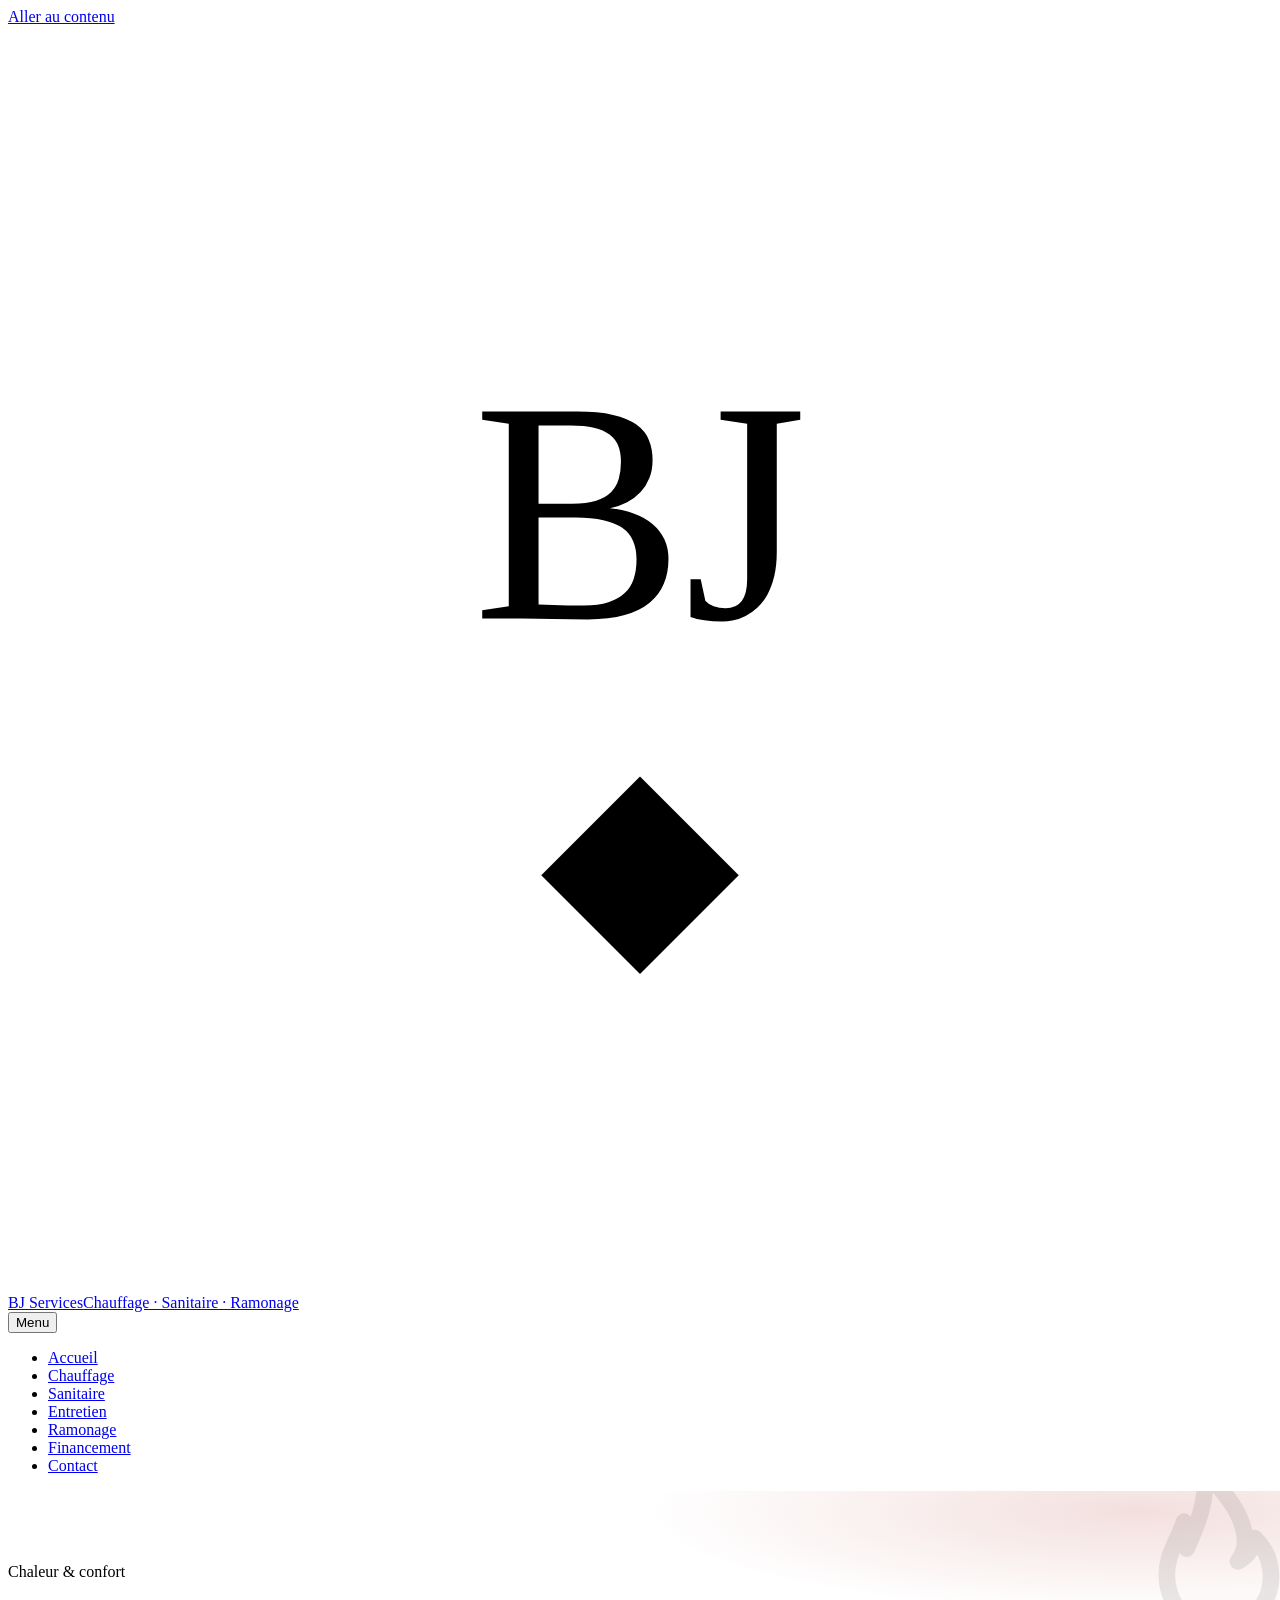
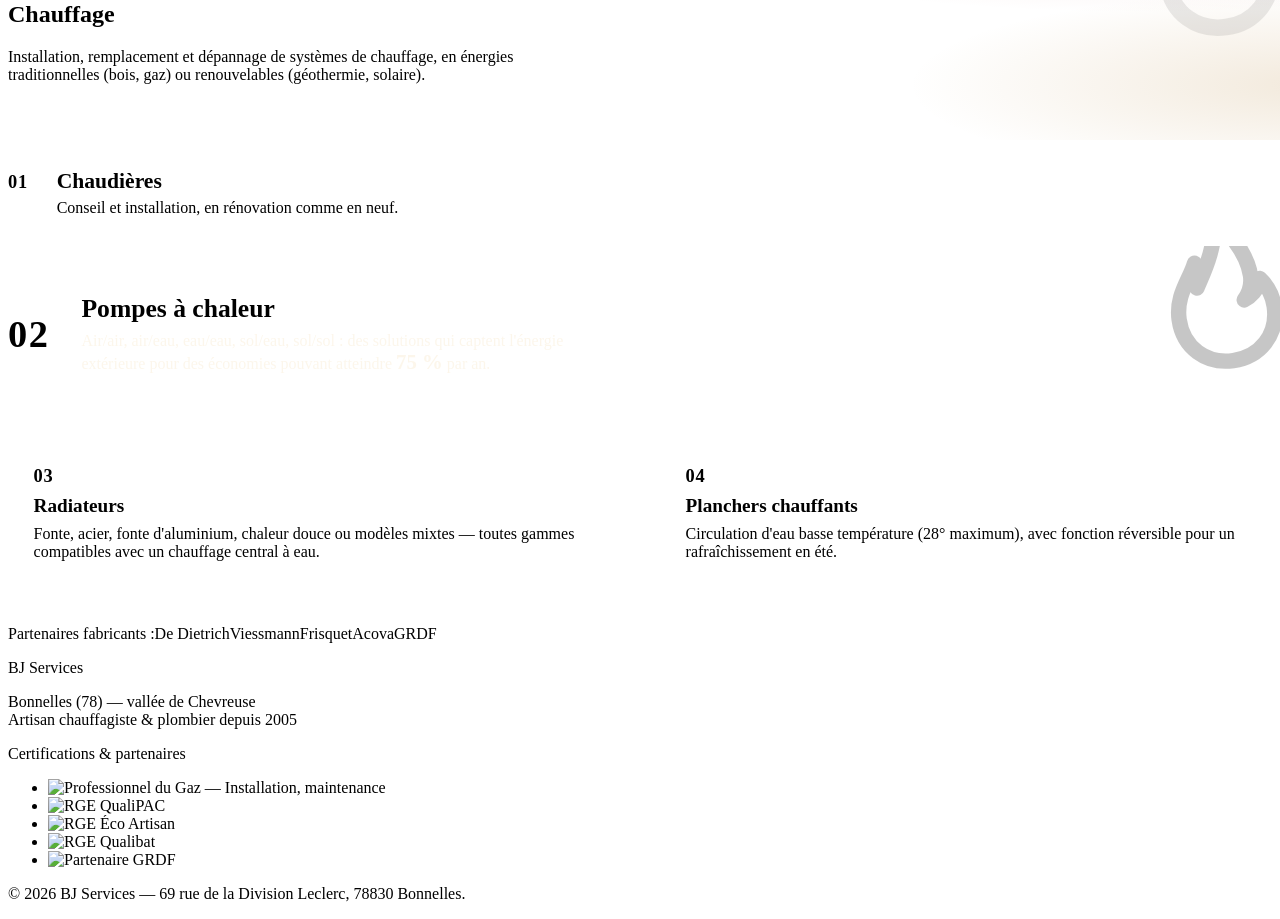
==== chauffage/index.html @ ef56d303 "Preview: build depuis victor-bjservices-site@314b4512e97c7ab0064c54164a7d94446c5d7947" ====
<!DOCTYPE html><html lang="fr"><head><meta charset="utf-8"><link rel="icon" type="image/svg+xml" href="/victor-bjservices-site-preview/favicon.svg"><meta name="viewport" content="width=device-width, initial-scale=1"><meta name="description" content="BJ Services — chauffagiste et plombier certifié RGE à Bonnelles (78), vallée de Chevreuse depuis 2005."><meta name="generator" content="Astro v7.1.3"><title>Chauffage — BJ Services</title><link rel="stylesheet" href="/victor-bjservices-site-preview/_astro/Layout.CtbLBwHe.css"><style>.hero-chauffage[data-astro-cid-yslho6dk]{background-image:radial-gradient(55% 60% at 88% 8%,#b23a2e29,#0000 68%),radial-gradient(45% 55% at 102% 78%,#b8863a2e,#0000 70%);background-size:auto,auto;max-width:none;margin:0 -1.5rem;padding:3.5rem 1.5rem 2.5rem;position:relative;overflow:hidden}.hero-chauffage[data-astro-cid-yslho6dk]>[data-astro-cid-yslho6dk]{z-index:1;max-width:68ch;position:relative}.hero-watermark{width:13rem;height:13rem;color:var(--brick);opacity:.08;z-index:0;position:absolute;top:-2.5rem;right:-1.5rem;transform:rotate(-8deg)}.band-num[data-astro-cid-yslho6dk]{font-family:var(--font-mono);color:var(--brass);letter-spacing:.04em;flex-shrink:0;font-size:1.15rem;font-weight:600;display:block}.band-num-light[data-astro-cid-yslho6dk]{color:var(--brass-light)}.chauffage-line[data-astro-cid-yslho6dk]{border-top:1px solid var(--line);border-bottom:1px solid var(--line);align-items:baseline;gap:1.8rem;padding:1.8rem 0;display:flex}.chauffage-line-body[data-astro-cid-yslho6dk] h2[data-astro-cid-yslho6dk]{margin:0 0 .35rem;font-size:1.35rem}.chauffage-line-body[data-astro-cid-yslho6dk] p[data-astro-cid-yslho6dk]{color:var(--ink-soft);margin:0}.chauffage-feature[data-astro-cid-yslho6dk]{background:var(--charcoal);background-image:linear-gradient(155deg, var(--charcoal-2), var(--charcoal));color:var(--cream);align-items:center;gap:2rem;margin:0 -1.5rem;padding:3rem 1.5rem;display:flex;position:relative;overflow:hidden}.chauffage-feature[data-astro-cid-yslho6dk] .band-num-light[data-astro-cid-yslho6dk]{font-size:2.4rem}.feature-flame{width:12rem;height:12rem;color:var(--brick);opacity:.22;position:absolute;top:-3rem;right:-1.5rem;transform:rotate(-8deg)}.chauffage-feature-body[data-astro-cid-yslho6dk]{z-index:1;max-width:62ch;position:relative}.chauffage-feature-body[data-astro-cid-yslho6dk] h2[data-astro-cid-yslho6dk]{color:var(--cream);margin:0 0 .5rem;font-size:1.6rem}.chauffage-feature-body[data-astro-cid-yslho6dk] p[data-astro-cid-yslho6dk]{color:#fbf5e8d9;margin:0}.stat-big[data-astro-cid-yslho6dk]{font-family:var(--font-display);color:var(--brass-light);font-size:1.3em;font-weight:700}.chauffage-split[data-astro-cid-yslho6dk]{grid-template-columns:1fr 1fr;gap:2.5rem;padding:2.75rem 0 3rem;display:grid}.chauffage-split-col[data-astro-cid-yslho6dk]{border-left:2px solid var(--brass);padding-left:1.6rem}.chauffage-split-col[data-astro-cid-yslho6dk] h2[data-astro-cid-yslho6dk]{margin:.5rem 0;font-size:1.2rem}.chauffage-split-col[data-astro-cid-yslho6dk] p[data-astro-cid-yslho6dk]{color:var(--ink-soft);margin:0}@media (width<=700px){.chauffage-line[data-astro-cid-yslho6dk]{flex-direction:column;gap:.5rem}.chauffage-feature[data-astro-cid-yslho6dk]{flex-direction:column;align-items:flex-start;gap:1rem}.chauffage-split[data-astro-cid-yslho6dk]{grid-template-columns:1fr;gap:1.75rem}}
</style></head><body><a class="skip-link" href="#contenu">Aller au contenu</a><header><div class="header-inner"><a class="brand" href="/victor-bjservices-site-preview/"><span class="brand-medal"><svg class="brand-mark" viewBox="0 0 64 64" aria-hidden="true" focusable="false"><text x="32" y="30" text-anchor="middle" class="brand-mark-letters">BJ</text><path class="brand-mark-diamond" d="M32 38l5 5-5 5-5-5z"></path></svg></span><span class="brand-text"><span class="brand-name">BJ Services</span><span class="brand-tag">Chauffage · Sanitaire · Ramonage</span></span></a><nav aria-label="Navigation principale"><button class="nav-toggle" aria-expanded="false" aria-controls="menu-principal"><span></span><span></span><span></span><span class="sr-only">Menu</span></button><ul id="menu-principal"><li><a href="/victor-bjservices-site-preview/">Accueil</a></li><li><a href="/victor-bjservices-site-preview/chauffage" aria-current="page">Chauffage</a></li><li><a href="/victor-bjservices-site-preview/sanitaire">Sanitaire</a></li><li><a href="/victor-bjservices-site-preview/entretien">Entretien</a></li><li><a href="/victor-bjservices-site-preview/ramonage">Ramonage</a></li><li><a href="/victor-bjservices-site-preview/financement">Financement</a></li><li><a href="/victor-bjservices-site-preview/contact">Contact</a></li></ul></nav></div></header><main id="contenu"><section class="page-hero hero-chauffage" data-astro-cid-yslho6dk><svg class="icon hero-watermark" viewBox="0 0 20 20" fill="none" stroke="currentColor" stroke-width="1.6" stroke-linecap="round" stroke-linejoin="round" aria-hidden="true"><path d="M10 2s3 3.3 3 6.5c0 1-.4 1.8-1 2.4.6-.2 1.6-.8 1.9-2 .8 1 1.1 2.2 1.1 3.1 0 3-2.2 5-5 5s-5-2-5-5c0-2.6 1.7-4 2.4-5.6.3.9.2 1.9-.1 2.6C8 7.8 10 5 10 2z"></path></svg><p class="eyebrow" data-astro-cid-yslho6dk>Chaleur &amp; confort</p><h1 data-astro-cid-yslho6dk>Chauffage</h1><p class="lede" data-astro-cid-yslho6dk>Installation, remplacement et dépannage de systèmes de chauffage, en énergies traditionnelles (bois, gaz) ou renouvelables (géothermie, solaire).</p></section><section class="chauffage-line" data-reveal data-astro-cid-yslho6dk><span class="band-num" data-astro-cid-yslho6dk>01</span><div class="chauffage-line-body" data-astro-cid-yslho6dk><h2 data-astro-cid-yslho6dk>Chaudières</h2><p data-astro-cid-yslho6dk>Conseil et installation, en rénovation comme en neuf.</p></div></section><section class="chauffage-feature" data-reveal style="transition-delay:70ms" data-astro-cid-yslho6dk><svg class="icon feature-flame" viewBox="0 0 20 20" fill="none" stroke="currentColor" stroke-width="1.6" stroke-linecap="round" stroke-linejoin="round" aria-hidden="true"><path d="M10 2s3 3.3 3 6.5c0 1-.4 1.8-1 2.4.6-.2 1.6-.8 1.9-2 .8 1 1.1 2.2 1.1 3.1 0 3-2.2 5-5 5s-5-2-5-5c0-2.6 1.7-4 2.4-5.6.3.9.2 1.9-.1 2.6C8 7.8 10 5 10 2z"></path></svg><span class="band-num band-num-light" data-astro-cid-yslho6dk>02</span><div class="chauffage-feature-body" data-astro-cid-yslho6dk><h2 data-astro-cid-yslho6dk>Pompes à chaleur</h2><p data-astro-cid-yslho6dk>Air/air, air/eau, eau/eau, sol/eau, sol/sol : des solutions qui captent l'énergie extérieure pour des économies pouvant atteindre <strong class="stat-big" data-astro-cid-yslho6dk>75&nbsp;%</strong> par an.</p></div></section><div class="chauffage-split" data-astro-cid-yslho6dk><section class="chauffage-split-col" data-reveal data-astro-cid-yslho6dk><span class="band-num" data-astro-cid-yslho6dk>03</span><h2 data-astro-cid-yslho6dk>Radiateurs</h2><p data-astro-cid-yslho6dk>Fonte, acier, fonte d'aluminium, chaleur douce ou modèles mixtes — toutes gammes compatibles avec un chauffage central à eau.</p></section><section class="chauffage-split-col" data-reveal style="transition-delay:70ms" data-astro-cid-yslho6dk><span class="band-num" data-astro-cid-yslho6dk>04</span><h2 data-astro-cid-yslho6dk>Planchers chauffants</h2><p data-astro-cid-yslho6dk>Circulation d'eau basse température (<span class="stat" data-astro-cid-yslho6dk>28°</span> maximum), avec fonction réversible pour un rafraîchissement en été.</p></section></div><p class="partners" data-astro-cid-yslho6dk><span class="label" data-astro-cid-yslho6dk>Partenaires fabricants :</span><span class="chip" data-astro-cid-yslho6dk>De Dietrich</span><span class="chip" data-astro-cid-yslho6dk>Viessmann</span><span class="chip" data-astro-cid-yslho6dk>Frisquet</span><span class="chip" data-astro-cid-yslho6dk>Acova</span><span class="chip" data-astro-cid-yslho6dk>GRDF</span></p></main><footer><div class="footer-inner"><div class="footer-brand"><p class="footer-title">BJ Services</p><p class="footer-meta">Bonnelles (78) — vallée de Chevreuse<br>Artisan chauffagiste &amp; plombier depuis 2005</p></div><div class="footer-certs"><p class="eyebrow eyebrow-light">Certifications &amp; partenaires</p><ul class="certs"><li class="medal"><img src="/victor-bjservices-site-preview/images/cert-professionnel-gaz.jpg" alt="Professionnel du Gaz — Installation, maintenance" height="30" loading="lazy"></li><li class="medal"><img src="/victor-bjservices-site-preview/images/cert-rge-qualipac.png" alt="RGE QualiPAC" height="30" loading="lazy"></li><li class="medal"><img src="/victor-bjservices-site-preview/images/cert-eco-artisan.jpg" alt="RGE Éco Artisan" height="30" loading="lazy"></li><li class="medal"><img src="/victor-bjservices-site-preview/images/cert-qualibat.jpg" alt="RGE Qualibat" height="30" loading="lazy"></li><li class="medal"><img src="/victor-bjservices-site-preview/images/partenaire-grdf.png" alt="Partenaire GRDF" height="30" loading="lazy"></li></ul></div></div><p class="footer-legal">© 2026 BJ Services — 69 rue de la Division Leclerc, 78830 Bonnelles.</p></footer><script type="module">try{let e=document.querySelectorAll(`[data-reveal]`),t=new IntersectionObserver(e=>{for(let n of e)n.isIntersecting&&(n.target.classList.add(`is-visible`),t.unobserve(n.target))},{threshold:.12,rootMargin:`0px 0px -40px 0px`});e.forEach(e=>t.observe(e)),document.documentElement.classList.add(`js-reveal`),window.setTimeout(()=>{e.forEach(e=>e.classList.add(`is-visible`))},1200)}catch{}var e=document.querySelector(`.nav-toggle`),t=document.getElementById(`menu-principal`);e?.addEventListener(`click`,()=>{let t=document.body.classList.toggle(`nav-open`);e.setAttribute(`aria-expanded`,String(t))}),t?.addEventListener(`click`,e=>{e.target.tagName===`A`&&document.body.classList.remove(`nav-open`)});</script></body></html>
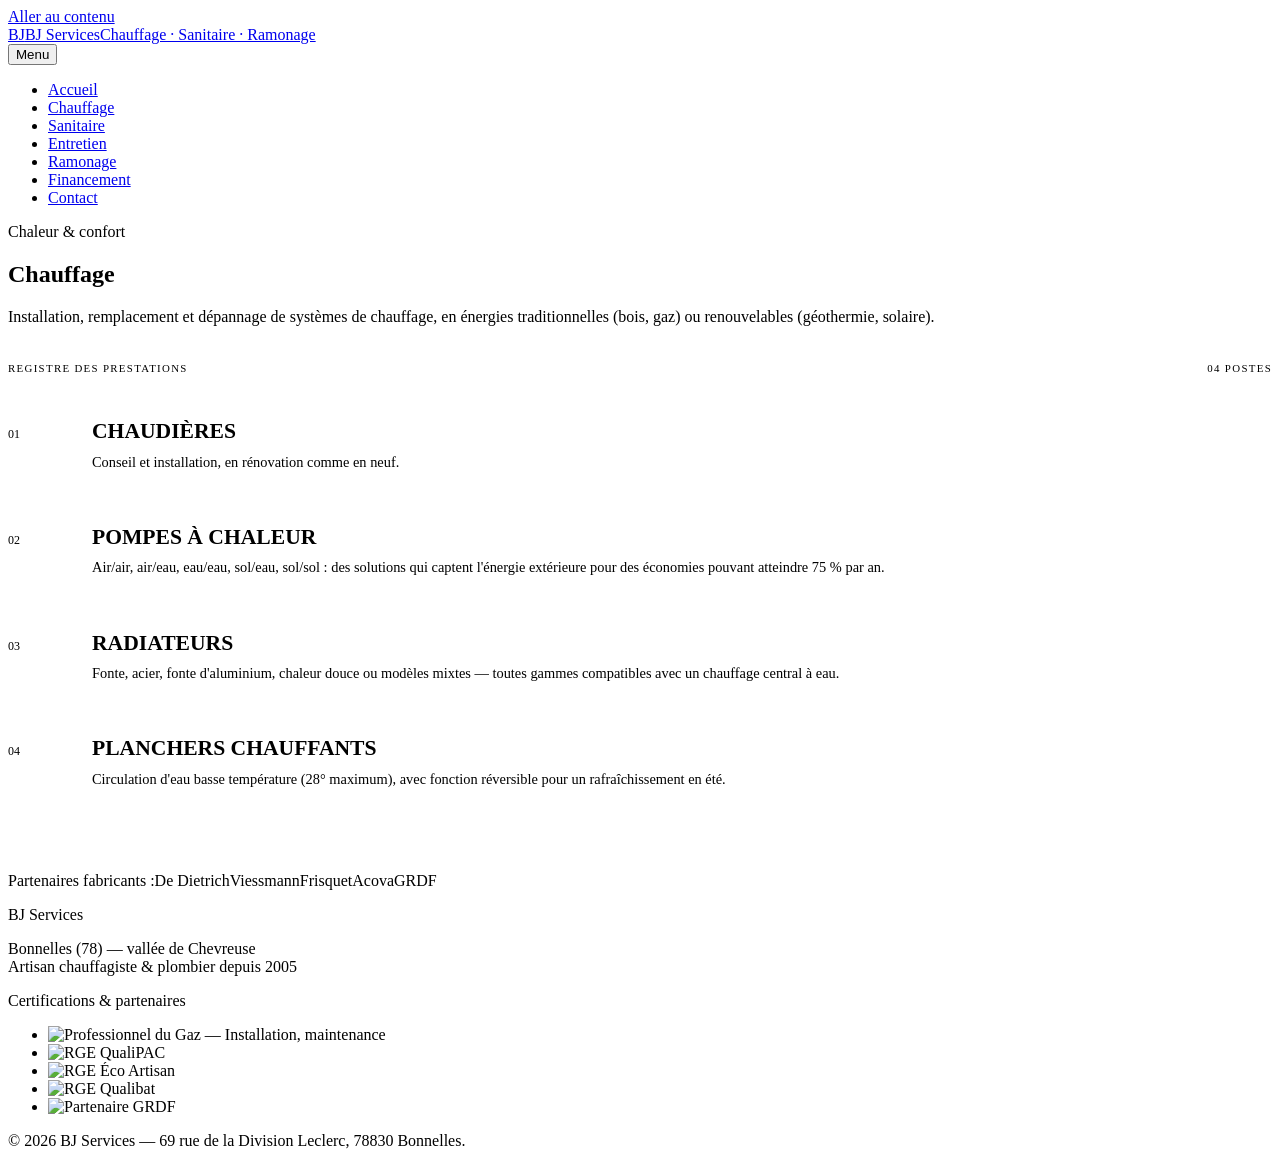
==== commit a38f2495: "Preview: build depuis victor-bjservices-site@2e1ae9ce9db8f0bf19264ec0d5512a9a229c58a4" ====
--- a/chauffage/index.html
+++ b/chauffage/index.html
@@ -1,2 +1,2 @@
-<!DOCTYPE html><html lang="fr"><head><meta charset="utf-8"><link rel="icon" type="image/svg+xml" href="/victor-bjservices-site-preview/favicon.svg"><meta name="viewport" content="width=device-width, initial-scale=1"><meta name="description" content="BJ Services — chauffagiste et plombier certifié RGE à Bonnelles (78), vallée de Chevreuse depuis 2005."><meta name="generator" content="Astro v7.1.3"><title>Chauffage — BJ Services</title><link rel="stylesheet" href="/victor-bjservices-site-preview/_astro/Layout.CtbLBwHe.css"><style>.hero-chauffage[data-astro-cid-yslho6dk]{background-image:radial-gradient(55% 60% at 88% 8%,#b23a2e29,#0000 68%),radial-gradient(45% 55% at 102% 78%,#b8863a2e,#0000 70%);background-size:auto,auto;max-width:none;margin:0 -1.5rem;padding:3.5rem 1.5rem 2.5rem;position:relative;overflow:hidden}.hero-chauffage[data-astro-cid-yslho6dk]>[data-astro-cid-yslho6dk]{z-index:1;max-width:68ch;position:relative}.hero-watermark{width:13rem;height:13rem;color:var(--brick);opacity:.08;z-index:0;position:absolute;top:-2.5rem;right:-1.5rem;transform:rotate(-8deg)}.band-num[data-astro-cid-yslho6dk]{font-family:var(--font-mono);color:var(--brass);letter-spacing:.04em;flex-shrink:0;font-size:1.15rem;font-weight:600;display:block}.band-num-light[data-astro-cid-yslho6dk]{color:var(--brass-light)}.chauffage-line[data-astro-cid-yslho6dk]{border-top:1px solid var(--line);border-bottom:1px solid var(--line);align-items:baseline;gap:1.8rem;padding:1.8rem 0;display:flex}.chauffage-line-body[data-astro-cid-yslho6dk] h2[data-astro-cid-yslho6dk]{margin:0 0 .35rem;font-size:1.35rem}.chauffage-line-body[data-astro-cid-yslho6dk] p[data-astro-cid-yslho6dk]{color:var(--ink-soft);margin:0}.chauffage-feature[data-astro-cid-yslho6dk]{background:var(--charcoal);background-image:linear-gradient(155deg, var(--charcoal-2), var(--charcoal));color:var(--cream);align-items:center;gap:2rem;margin:0 -1.5rem;padding:3rem 1.5rem;display:flex;position:relative;overflow:hidden}.chauffage-feature[data-astro-cid-yslho6dk] .band-num-light[data-astro-cid-yslho6dk]{font-size:2.4rem}.feature-flame{width:12rem;height:12rem;color:var(--brick);opacity:.22;position:absolute;top:-3rem;right:-1.5rem;transform:rotate(-8deg)}.chauffage-feature-body[data-astro-cid-yslho6dk]{z-index:1;max-width:62ch;position:relative}.chauffage-feature-body[data-astro-cid-yslho6dk] h2[data-astro-cid-yslho6dk]{color:var(--cream);margin:0 0 .5rem;font-size:1.6rem}.chauffage-feature-body[data-astro-cid-yslho6dk] p[data-astro-cid-yslho6dk]{color:#fbf5e8d9;margin:0}.stat-big[data-astro-cid-yslho6dk]{font-family:var(--font-display);color:var(--brass-light);font-size:1.3em;font-weight:700}.chauffage-split[data-astro-cid-yslho6dk]{grid-template-columns:1fr 1fr;gap:2.5rem;padding:2.75rem 0 3rem;display:grid}.chauffage-split-col[data-astro-cid-yslho6dk]{border-left:2px solid var(--brass);padding-left:1.6rem}.chauffage-split-col[data-astro-cid-yslho6dk] h2[data-astro-cid-yslho6dk]{margin:.5rem 0;font-size:1.2rem}.chauffage-split-col[data-astro-cid-yslho6dk] p[data-astro-cid-yslho6dk]{color:var(--ink-soft);margin:0}@media (width<=700px){.chauffage-line[data-astro-cid-yslho6dk]{flex-direction:column;gap:.5rem}.chauffage-feature[data-astro-cid-yslho6dk]{flex-direction:column;align-items:flex-start;gap:1rem}.chauffage-split[data-astro-cid-yslho6dk]{grid-template-columns:1fr;gap:1.75rem}}
-</style></head><body><a class="skip-link" href="#contenu">Aller au contenu</a><header><div class="header-inner"><a class="brand" href="/victor-bjservices-site-preview/"><span class="brand-medal"><svg class="brand-mark" viewBox="0 0 64 64" aria-hidden="true" focusable="false"><text x="32" y="30" text-anchor="middle" class="brand-mark-letters">BJ</text><path class="brand-mark-diamond" d="M32 38l5 5-5 5-5-5z"></path></svg></span><span class="brand-text"><span class="brand-name">BJ Services</span><span class="brand-tag">Chauffage · Sanitaire · Ramonage</span></span></a><nav aria-label="Navigation principale"><button class="nav-toggle" aria-expanded="false" aria-controls="menu-principal"><span></span><span></span><span></span><span class="sr-only">Menu</span></button><ul id="menu-principal"><li><a href="/victor-bjservices-site-preview/">Accueil</a></li><li><a href="/victor-bjservices-site-preview/chauffage" aria-current="page">Chauffage</a></li><li><a href="/victor-bjservices-site-preview/sanitaire">Sanitaire</a></li><li><a href="/victor-bjservices-site-preview/entretien">Entretien</a></li><li><a href="/victor-bjservices-site-preview/ramonage">Ramonage</a></li><li><a href="/victor-bjservices-site-preview/financement">Financement</a></li><li><a href="/victor-bjservices-site-preview/contact">Contact</a></li></ul></nav></div></header><main id="contenu"><section class="page-hero hero-chauffage" data-astro-cid-yslho6dk><svg class="icon hero-watermark" viewBox="0 0 20 20" fill="none" stroke="currentColor" stroke-width="1.6" stroke-linecap="round" stroke-linejoin="round" aria-hidden="true"><path d="M10 2s3 3.3 3 6.5c0 1-.4 1.8-1 2.4.6-.2 1.6-.8 1.9-2 .8 1 1.1 2.2 1.1 3.1 0 3-2.2 5-5 5s-5-2-5-5c0-2.6 1.7-4 2.4-5.6.3.9.2 1.9-.1 2.6C8 7.8 10 5 10 2z"></path></svg><p class="eyebrow" data-astro-cid-yslho6dk>Chaleur &amp; confort</p><h1 data-astro-cid-yslho6dk>Chauffage</h1><p class="lede" data-astro-cid-yslho6dk>Installation, remplacement et dépannage de systèmes de chauffage, en énergies traditionnelles (bois, gaz) ou renouvelables (géothermie, solaire).</p></section><section class="chauffage-line" data-reveal data-astro-cid-yslho6dk><span class="band-num" data-astro-cid-yslho6dk>01</span><div class="chauffage-line-body" data-astro-cid-yslho6dk><h2 data-astro-cid-yslho6dk>Chaudières</h2><p data-astro-cid-yslho6dk>Conseil et installation, en rénovation comme en neuf.</p></div></section><section class="chauffage-feature" data-reveal style="transition-delay:70ms" data-astro-cid-yslho6dk><svg class="icon feature-flame" viewBox="0 0 20 20" fill="none" stroke="currentColor" stroke-width="1.6" stroke-linecap="round" stroke-linejoin="round" aria-hidden="true"><path d="M10 2s3 3.3 3 6.5c0 1-.4 1.8-1 2.4.6-.2 1.6-.8 1.9-2 .8 1 1.1 2.2 1.1 3.1 0 3-2.2 5-5 5s-5-2-5-5c0-2.6 1.7-4 2.4-5.6.3.9.2 1.9-.1 2.6C8 7.8 10 5 10 2z"></path></svg><span class="band-num band-num-light" data-astro-cid-yslho6dk>02</span><div class="chauffage-feature-body" data-astro-cid-yslho6dk><h2 data-astro-cid-yslho6dk>Pompes à chaleur</h2><p data-astro-cid-yslho6dk>Air/air, air/eau, eau/eau, sol/eau, sol/sol : des solutions qui captent l'énergie extérieure pour des économies pouvant atteindre <strong class="stat-big" data-astro-cid-yslho6dk>75&nbsp;%</strong> par an.</p></div></section><div class="chauffage-split" data-astro-cid-yslho6dk><section class="chauffage-split-col" data-reveal data-astro-cid-yslho6dk><span class="band-num" data-astro-cid-yslho6dk>03</span><h2 data-astro-cid-yslho6dk>Radiateurs</h2><p data-astro-cid-yslho6dk>Fonte, acier, fonte d'aluminium, chaleur douce ou modèles mixtes — toutes gammes compatibles avec un chauffage central à eau.</p></section><section class="chauffage-split-col" data-reveal style="transition-delay:70ms" data-astro-cid-yslho6dk><span class="band-num" data-astro-cid-yslho6dk>04</span><h2 data-astro-cid-yslho6dk>Planchers chauffants</h2><p data-astro-cid-yslho6dk>Circulation d'eau basse température (<span class="stat" data-astro-cid-yslho6dk>28°</span> maximum), avec fonction réversible pour un rafraîchissement en été.</p></section></div><p class="partners" data-astro-cid-yslho6dk><span class="label" data-astro-cid-yslho6dk>Partenaires fabricants :</span><span class="chip" data-astro-cid-yslho6dk>De Dietrich</span><span class="chip" data-astro-cid-yslho6dk>Viessmann</span><span class="chip" data-astro-cid-yslho6dk>Frisquet</span><span class="chip" data-astro-cid-yslho6dk>Acova</span><span class="chip" data-astro-cid-yslho6dk>GRDF</span></p></main><footer><div class="footer-inner"><div class="footer-brand"><p class="footer-title">BJ Services</p><p class="footer-meta">Bonnelles (78) — vallée de Chevreuse<br>Artisan chauffagiste &amp; plombier depuis 2005</p></div><div class="footer-certs"><p class="eyebrow eyebrow-light">Certifications &amp; partenaires</p><ul class="certs"><li class="medal"><img src="/victor-bjservices-site-preview/images/cert-professionnel-gaz.jpg" alt="Professionnel du Gaz — Installation, maintenance" height="30" loading="lazy"></li><li class="medal"><img src="/victor-bjservices-site-preview/images/cert-rge-qualipac.png" alt="RGE QualiPAC" height="30" loading="lazy"></li><li class="medal"><img src="/victor-bjservices-site-preview/images/cert-eco-artisan.jpg" alt="RGE Éco Artisan" height="30" loading="lazy"></li><li class="medal"><img src="/victor-bjservices-site-preview/images/cert-qualibat.jpg" alt="RGE Qualibat" height="30" loading="lazy"></li><li class="medal"><img src="/victor-bjservices-site-preview/images/partenaire-grdf.png" alt="Partenaire GRDF" height="30" loading="lazy"></li></ul></div></div><p class="footer-legal">© 2026 BJ Services — 69 rue de la Division Leclerc, 78830 Bonnelles.</p></footer><script type="module">try{let e=document.querySelectorAll(`[data-reveal]`),t=new IntersectionObserver(e=>{for(let n of e)n.isIntersecting&&(n.target.classList.add(`is-visible`),t.unobserve(n.target))},{threshold:.12,rootMargin:`0px 0px -40px 0px`});e.forEach(e=>t.observe(e)),document.documentElement.classList.add(`js-reveal`),window.setTimeout(()=>{e.forEach(e=>e.classList.add(`is-visible`))},1200)}catch{}var e=document.querySelector(`.nav-toggle`),t=document.getElementById(`menu-principal`);e?.addEventListener(`click`,()=>{let t=document.body.classList.toggle(`nav-open`);e.setAttribute(`aria-expanded`,String(t))}),t?.addEventListener(`click`,e=>{e.target.tagName===`A`&&document.body.classList.remove(`nav-open`)});</script></body></html>+<!DOCTYPE html><html lang="fr"><head><meta charset="utf-8"><link rel="icon" type="image/svg+xml" href="/victor-bjservices-site-preview/favicon.svg"><meta name="viewport" content="width=device-width, initial-scale=1"><meta name="description" content="BJ Services — chauffagiste et plombier certifié RGE à Bonnelles (78), vallée de Chevreuse depuis 2005."><meta name="generator" content="Astro v7.1.3"><title>Chauffage — BJ Services</title><link rel="stylesheet" href="/victor-bjservices-site-preview/_astro/Layout.DNBl5iRi.css"><style>.fiche-registre[data-astro-cid-yslho6dk]{border-bottom:2px solid var(--ligne);margin-bottom:3.5rem}.fiche-head[data-astro-cid-yslho6dk]{border-bottom:2px solid var(--ligne);letter-spacing:.12em;text-transform:uppercase;color:var(--encre-faible);justify-content:space-between;align-items:baseline;padding:1.25rem 0;font-size:.68rem;display:flex}.fiche-list[data-astro-cid-yslho6dk]{margin:0;padding:0;list-style:none}.fiche-row[data-astro-cid-yslho6dk]{border-bottom:1px solid var(--ligne-faible);grid-template-columns:60px 1fr;align-items:baseline;gap:24px;padding:1.6rem 0;display:grid}.fiche-row[data-astro-cid-yslho6dk]:last-child{border-bottom:none}.fiche-num[data-astro-cid-yslho6dk]{color:var(--encre-faible);font-size:.75rem}.fiche-body[data-astro-cid-yslho6dk] h2[data-astro-cid-yslho6dk]{font-family:var(--font-display);text-transform:uppercase;margin:0 0 .4rem;font-size:1.35rem}.fiche-body[data-astro-cid-yslho6dk] p[data-astro-cid-yslho6dk]{color:var(--encre-douce);margin:0;font-size:.9rem;line-height:1.6}@media (width<=700px){.fiche-row[data-astro-cid-yslho6dk]{grid-template-columns:40px 1fr;gap:16px}}
+</style></head><body><a class="skip-link" href="#contenu">Aller au contenu</a><header><div class="header-inner"><a class="brand" href="/victor-bjservices-site-preview/"><span class="brand-medal" aria-hidden="true">BJ</span><span class="brand-text"><span class="brand-name">BJ Services</span><span class="brand-tag">Chauffage · Sanitaire · Ramonage</span></span></a><nav aria-label="Navigation principale"><button class="nav-toggle" aria-expanded="false" aria-controls="menu-principal"><span></span><span></span><span></span><span class="sr-only">Menu</span></button><ul id="menu-principal"><li><a href="/victor-bjservices-site-preview/">Accueil</a></li><li><a href="/victor-bjservices-site-preview/chauffage" aria-current="page">Chauffage</a></li><li><a href="/victor-bjservices-site-preview/sanitaire">Sanitaire</a></li><li><a href="/victor-bjservices-site-preview/entretien">Entretien</a></li><li><a href="/victor-bjservices-site-preview/ramonage">Ramonage</a></li><li><a href="/victor-bjservices-site-preview/financement">Financement</a></li><li><a href="/victor-bjservices-site-preview/contact">Contact</a></li></ul></nav></div></header><main id="contenu"><section class="page-hero" data-astro-cid-yslho6dk><p class="eyebrow" data-astro-cid-yslho6dk>Chaleur &amp; confort</p><h1 data-astro-cid-yslho6dk>Chauffage</h1><p class="lede" data-astro-cid-yslho6dk>Installation, remplacement et dépannage de systèmes de chauffage, en énergies traditionnelles (bois, gaz) ou renouvelables (géothermie, solaire).</p></section><section class="fiche-registre" aria-label="Prestations chauffage" data-astro-cid-yslho6dk><div class="fiche-head" data-astro-cid-yslho6dk><span data-astro-cid-yslho6dk>Registre des prestations</span><span data-astro-cid-yslho6dk>04 postes</span></div><ol class="fiche-list" data-astro-cid-yslho6dk><li class="fiche-row" data-reveal data-astro-cid-yslho6dk><span class="fiche-num" aria-hidden="true" data-astro-cid-yslho6dk>01</span><div class="fiche-body" data-astro-cid-yslho6dk><h2 data-astro-cid-yslho6dk>Chaudières</h2><p data-astro-cid-yslho6dk>Conseil et installation, en rénovation comme en neuf.</p></div></li><li class="fiche-row" data-reveal style="transition-delay:70ms" data-astro-cid-yslho6dk><span class="fiche-num" aria-hidden="true" data-astro-cid-yslho6dk>02</span><div class="fiche-body" data-astro-cid-yslho6dk><h2 data-astro-cid-yslho6dk>Pompes à chaleur</h2><p data-astro-cid-yslho6dk>Air/air, air/eau, eau/eau, sol/eau, sol/sol : des solutions qui captent l'énergie extérieure pour des économies pouvant atteindre <span class="stat" data-astro-cid-yslho6dk>75&nbsp;%</span> par an.</p></div></li><li class="fiche-row" data-reveal style="transition-delay:140ms" data-astro-cid-yslho6dk><span class="fiche-num" aria-hidden="true" data-astro-cid-yslho6dk>03</span><div class="fiche-body" data-astro-cid-yslho6dk><h2 data-astro-cid-yslho6dk>Radiateurs</h2><p data-astro-cid-yslho6dk>Fonte, acier, fonte d'aluminium, chaleur douce ou modèles mixtes — toutes gammes compatibles avec un chauffage central à eau.</p></div></li><li class="fiche-row" data-reveal style="transition-delay:210ms" data-astro-cid-yslho6dk><span class="fiche-num" aria-hidden="true" data-astro-cid-yslho6dk>04</span><div class="fiche-body" data-astro-cid-yslho6dk><h2 data-astro-cid-yslho6dk>Planchers chauffants</h2><p data-astro-cid-yslho6dk>Circulation d'eau basse température (<span class="stat" data-astro-cid-yslho6dk>28°</span> maximum), avec fonction réversible pour un rafraîchissement en été.</p></div></li></ol></section><p class="partners" data-astro-cid-yslho6dk><span class="label" data-astro-cid-yslho6dk>Partenaires fabricants :</span><span class="chip" data-astro-cid-yslho6dk>De Dietrich</span><span class="chip" data-astro-cid-yslho6dk>Viessmann</span><span class="chip" data-astro-cid-yslho6dk>Frisquet</span><span class="chip" data-astro-cid-yslho6dk>Acova</span><span class="chip" data-astro-cid-yslho6dk>GRDF</span></p></main><footer><div class="footer-inner"><div class="footer-brand"><p class="footer-title">BJ Services</p><p class="footer-meta">Bonnelles (78) — vallée de Chevreuse<br>Artisan chauffagiste &amp; plombier depuis 2005</p></div><div class="footer-certs"><p class="eyebrow eyebrow-light">Certifications &amp; partenaires</p><ul class="certs"><li class="medal"><img src="/victor-bjservices-site-preview/images/cert-professionnel-gaz.jpg" alt="Professionnel du Gaz — Installation, maintenance" height="30" loading="lazy"></li><li class="medal"><img src="/victor-bjservices-site-preview/images/cert-rge-qualipac.png" alt="RGE QualiPAC" height="30" loading="lazy"></li><li class="medal"><img src="/victor-bjservices-site-preview/images/cert-eco-artisan.jpg" alt="RGE Éco Artisan" height="30" loading="lazy"></li><li class="medal"><img src="/victor-bjservices-site-preview/images/cert-qualibat.jpg" alt="RGE Qualibat" height="30" loading="lazy"></li><li class="medal"><img src="/victor-bjservices-site-preview/images/partenaire-grdf.png" alt="Partenaire GRDF" height="30" loading="lazy"></li></ul></div></div><p class="footer-legal">© 2026 BJ Services — 69 rue de la Division Leclerc, 78830 Bonnelles.</p></footer><script type="module">try{let e=document.querySelectorAll(`[data-reveal]`),t=new IntersectionObserver(e=>{for(let n of e)n.isIntersecting&&(n.target.classList.add(`is-visible`),t.unobserve(n.target))},{threshold:.12,rootMargin:`0px 0px -40px 0px`});e.forEach(e=>t.observe(e)),document.documentElement.classList.add(`js-reveal`),window.setTimeout(()=>{e.forEach(e=>e.classList.add(`is-visible`))},1200)}catch{}var e=document.querySelector(`.nav-toggle`),t=document.getElementById(`menu-principal`);e?.addEventListener(`click`,()=>{let t=document.body.classList.toggle(`nav-open`);e.setAttribute(`aria-expanded`,String(t))}),t?.addEventListener(`click`,e=>{e.target.tagName===`A`&&document.body.classList.remove(`nav-open`)});</script></body></html>
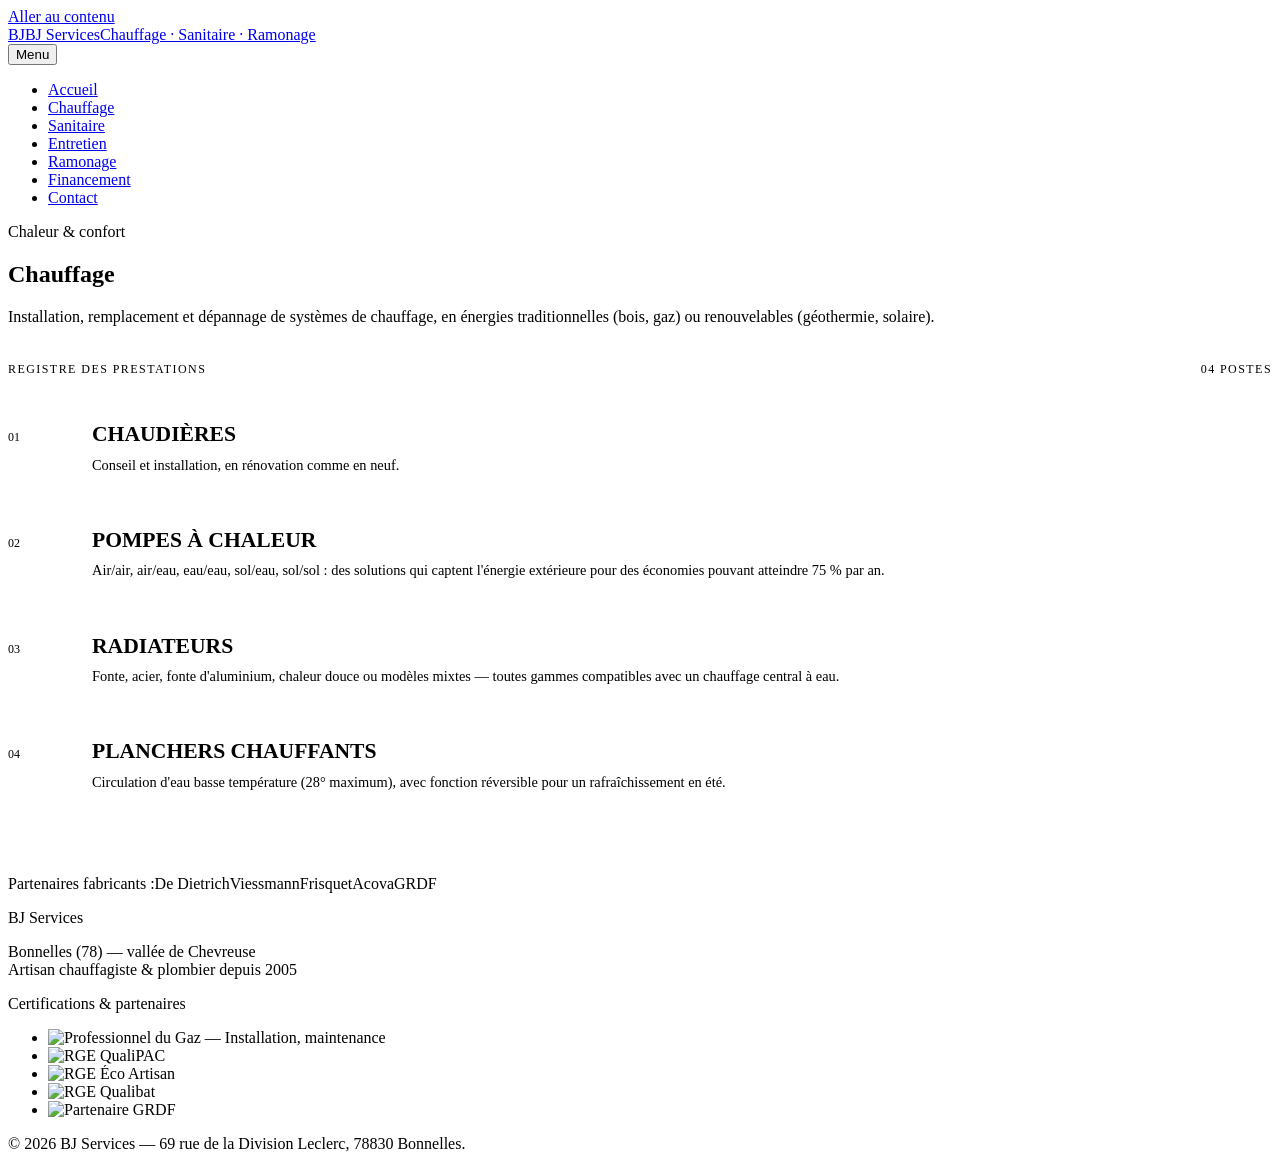
==== commit 89b4ea5b: "Preview: build depuis victor-bjservices-site@c7d3ac1a8bd4d6a80c303626f92a0d3f35d459d8" ====
--- a/chauffage/index.html
+++ b/chauffage/index.html
@@ -1,2 +1,2 @@
-<!DOCTYPE html><html lang="fr"><head><meta charset="utf-8"><link rel="icon" type="image/svg+xml" href="/victor-bjservices-site-preview/favicon.svg"><meta name="viewport" content="width=device-width, initial-scale=1"><meta name="description" content="BJ Services — chauffagiste et plombier certifié RGE à Bonnelles (78), vallée de Chevreuse depuis 2005."><meta name="generator" content="Astro v7.1.3"><title>Chauffage — BJ Services</title><link rel="stylesheet" href="/victor-bjservices-site-preview/_astro/Layout.DNBl5iRi.css"><style>.fiche-registre[data-astro-cid-yslho6dk]{border-bottom:2px solid var(--ligne);margin-bottom:3.5rem}.fiche-head[data-astro-cid-yslho6dk]{border-bottom:2px solid var(--ligne);letter-spacing:.12em;text-transform:uppercase;color:var(--encre-faible);justify-content:space-between;align-items:baseline;padding:1.25rem 0;font-size:.68rem;display:flex}.fiche-list[data-astro-cid-yslho6dk]{margin:0;padding:0;list-style:none}.fiche-row[data-astro-cid-yslho6dk]{border-bottom:1px solid var(--ligne-faible);grid-template-columns:60px 1fr;align-items:baseline;gap:24px;padding:1.6rem 0;display:grid}.fiche-row[data-astro-cid-yslho6dk]:last-child{border-bottom:none}.fiche-num[data-astro-cid-yslho6dk]{color:var(--encre-faible);font-size:.75rem}.fiche-body[data-astro-cid-yslho6dk] h2[data-astro-cid-yslho6dk]{font-family:var(--font-display);text-transform:uppercase;margin:0 0 .4rem;font-size:1.35rem}.fiche-body[data-astro-cid-yslho6dk] p[data-astro-cid-yslho6dk]{color:var(--encre-douce);margin:0;font-size:.9rem;line-height:1.6}@media (width<=700px){.fiche-row[data-astro-cid-yslho6dk]{grid-template-columns:40px 1fr;gap:16px}}
+<!DOCTYPE html><html lang="fr"><head><meta charset="utf-8"><link rel="icon" type="image/svg+xml" href="/victor-bjservices-site-preview/favicon.svg"><meta name="viewport" content="width=device-width, initial-scale=1"><meta name="description" content="BJ Services — chauffagiste et plombier certifié RGE à Bonnelles (78), vallée de Chevreuse depuis 2005."><meta name="generator" content="Astro v7.1.3"><title>Chauffage — BJ Services</title><link rel="stylesheet" href="/victor-bjservices-site-preview/_astro/Layout.DNBl5iRi.css"><style>.fiche-registre[data-astro-cid-yslho6dk]{border-bottom:2px solid var(--ligne);margin-bottom:3.5rem}.fiche-head[data-astro-cid-yslho6dk]{border-bottom:2px solid var(--ligne);letter-spacing:.12em;text-transform:uppercase;color:var(--encre-faible);justify-content:space-between;align-items:baseline;padding:1.25rem 0;font-size:.75rem;display:flex}.fiche-list[data-astro-cid-yslho6dk]{margin:0;padding:0;list-style:none}.fiche-row[data-astro-cid-yslho6dk]{border-bottom:1px solid var(--ligne-faible);grid-template-columns:60px 1fr;align-items:baseline;gap:24px;padding:1.6rem 0;display:grid}.fiche-row[data-astro-cid-yslho6dk]:last-child{border-bottom:none}.fiche-num[data-astro-cid-yslho6dk]{color:var(--encre-faible);font-size:.75rem}.fiche-body[data-astro-cid-yslho6dk] h2[data-astro-cid-yslho6dk]{font-family:var(--font-display);text-transform:uppercase;margin:0 0 .4rem;font-size:1.35rem}.fiche-body[data-astro-cid-yslho6dk] p[data-astro-cid-yslho6dk]{color:var(--encre-douce);margin:0;font-size:.9rem;line-height:1.6}@media (width<=700px){.fiche-row[data-astro-cid-yslho6dk]{grid-template-columns:40px 1fr;gap:16px}}
 </style></head><body><a class="skip-link" href="#contenu">Aller au contenu</a><header><div class="header-inner"><a class="brand" href="/victor-bjservices-site-preview/"><span class="brand-medal" aria-hidden="true">BJ</span><span class="brand-text"><span class="brand-name">BJ Services</span><span class="brand-tag">Chauffage · Sanitaire · Ramonage</span></span></a><nav aria-label="Navigation principale"><button class="nav-toggle" aria-expanded="false" aria-controls="menu-principal"><span></span><span></span><span></span><span class="sr-only">Menu</span></button><ul id="menu-principal"><li><a href="/victor-bjservices-site-preview/">Accueil</a></li><li><a href="/victor-bjservices-site-preview/chauffage" aria-current="page">Chauffage</a></li><li><a href="/victor-bjservices-site-preview/sanitaire">Sanitaire</a></li><li><a href="/victor-bjservices-site-preview/entretien">Entretien</a></li><li><a href="/victor-bjservices-site-preview/ramonage">Ramonage</a></li><li><a href="/victor-bjservices-site-preview/financement">Financement</a></li><li><a href="/victor-bjservices-site-preview/contact">Contact</a></li></ul></nav></div></header><main id="contenu"><section class="page-hero" data-astro-cid-yslho6dk><p class="eyebrow" data-astro-cid-yslho6dk>Chaleur &amp; confort</p><h1 data-astro-cid-yslho6dk>Chauffage</h1><p class="lede" data-astro-cid-yslho6dk>Installation, remplacement et dépannage de systèmes de chauffage, en énergies traditionnelles (bois, gaz) ou renouvelables (géothermie, solaire).</p></section><section class="fiche-registre" aria-label="Prestations chauffage" data-astro-cid-yslho6dk><div class="fiche-head" data-astro-cid-yslho6dk><span data-astro-cid-yslho6dk>Registre des prestations</span><span data-astro-cid-yslho6dk>04 postes</span></div><ol class="fiche-list" data-astro-cid-yslho6dk><li class="fiche-row" data-reveal data-astro-cid-yslho6dk><span class="fiche-num" aria-hidden="true" data-astro-cid-yslho6dk>01</span><div class="fiche-body" data-astro-cid-yslho6dk><h2 data-astro-cid-yslho6dk>Chaudières</h2><p data-astro-cid-yslho6dk>Conseil et installation, en rénovation comme en neuf.</p></div></li><li class="fiche-row" data-reveal style="transition-delay:70ms" data-astro-cid-yslho6dk><span class="fiche-num" aria-hidden="true" data-astro-cid-yslho6dk>02</span><div class="fiche-body" data-astro-cid-yslho6dk><h2 data-astro-cid-yslho6dk>Pompes à chaleur</h2><p data-astro-cid-yslho6dk>Air/air, air/eau, eau/eau, sol/eau, sol/sol : des solutions qui captent l'énergie extérieure pour des économies pouvant atteindre <span class="stat" data-astro-cid-yslho6dk>75&nbsp;%</span> par an.</p></div></li><li class="fiche-row" data-reveal style="transition-delay:140ms" data-astro-cid-yslho6dk><span class="fiche-num" aria-hidden="true" data-astro-cid-yslho6dk>03</span><div class="fiche-body" data-astro-cid-yslho6dk><h2 data-astro-cid-yslho6dk>Radiateurs</h2><p data-astro-cid-yslho6dk>Fonte, acier, fonte d'aluminium, chaleur douce ou modèles mixtes — toutes gammes compatibles avec un chauffage central à eau.</p></div></li><li class="fiche-row" data-reveal style="transition-delay:210ms" data-astro-cid-yslho6dk><span class="fiche-num" aria-hidden="true" data-astro-cid-yslho6dk>04</span><div class="fiche-body" data-astro-cid-yslho6dk><h2 data-astro-cid-yslho6dk>Planchers chauffants</h2><p data-astro-cid-yslho6dk>Circulation d'eau basse température (<span class="stat" data-astro-cid-yslho6dk>28°</span> maximum), avec fonction réversible pour un rafraîchissement en été.</p></div></li></ol></section><p class="partners" data-astro-cid-yslho6dk><span class="label" data-astro-cid-yslho6dk>Partenaires fabricants :</span><span class="chip" data-astro-cid-yslho6dk>De Dietrich</span><span class="chip" data-astro-cid-yslho6dk>Viessmann</span><span class="chip" data-astro-cid-yslho6dk>Frisquet</span><span class="chip" data-astro-cid-yslho6dk>Acova</span><span class="chip" data-astro-cid-yslho6dk>GRDF</span></p></main><footer><div class="footer-inner"><div class="footer-brand"><p class="footer-title">BJ Services</p><p class="footer-meta">Bonnelles (78) — vallée de Chevreuse<br>Artisan chauffagiste &amp; plombier depuis 2005</p></div><div class="footer-certs"><p class="eyebrow eyebrow-light">Certifications &amp; partenaires</p><ul class="certs"><li class="medal"><img src="/victor-bjservices-site-preview/images/cert-professionnel-gaz.jpg" alt="Professionnel du Gaz — Installation, maintenance" height="30" loading="lazy"></li><li class="medal"><img src="/victor-bjservices-site-preview/images/cert-rge-qualipac.png" alt="RGE QualiPAC" height="30" loading="lazy"></li><li class="medal"><img src="/victor-bjservices-site-preview/images/cert-eco-artisan.jpg" alt="RGE Éco Artisan" height="30" loading="lazy"></li><li class="medal"><img src="/victor-bjservices-site-preview/images/cert-qualibat.jpg" alt="RGE Qualibat" height="30" loading="lazy"></li><li class="medal"><img src="/victor-bjservices-site-preview/images/partenaire-grdf.png" alt="Partenaire GRDF" height="30" loading="lazy"></li></ul></div></div><p class="footer-legal">© 2026 BJ Services — 69 rue de la Division Leclerc, 78830 Bonnelles.</p></footer><script type="module">try{let e=document.querySelectorAll(`[data-reveal]`),t=new IntersectionObserver(e=>{for(let n of e)n.isIntersecting&&(n.target.classList.add(`is-visible`),t.unobserve(n.target))},{threshold:.12,rootMargin:`0px 0px -40px 0px`});e.forEach(e=>t.observe(e)),document.documentElement.classList.add(`js-reveal`),window.setTimeout(()=>{e.forEach(e=>e.classList.add(`is-visible`))},1200)}catch{}var e=document.querySelector(`.nav-toggle`),t=document.getElementById(`menu-principal`);e?.addEventListener(`click`,()=>{let t=document.body.classList.toggle(`nav-open`);e.setAttribute(`aria-expanded`,String(t))}),t?.addEventListener(`click`,e=>{e.target.tagName===`A`&&document.body.classList.remove(`nav-open`)});</script></body></html>
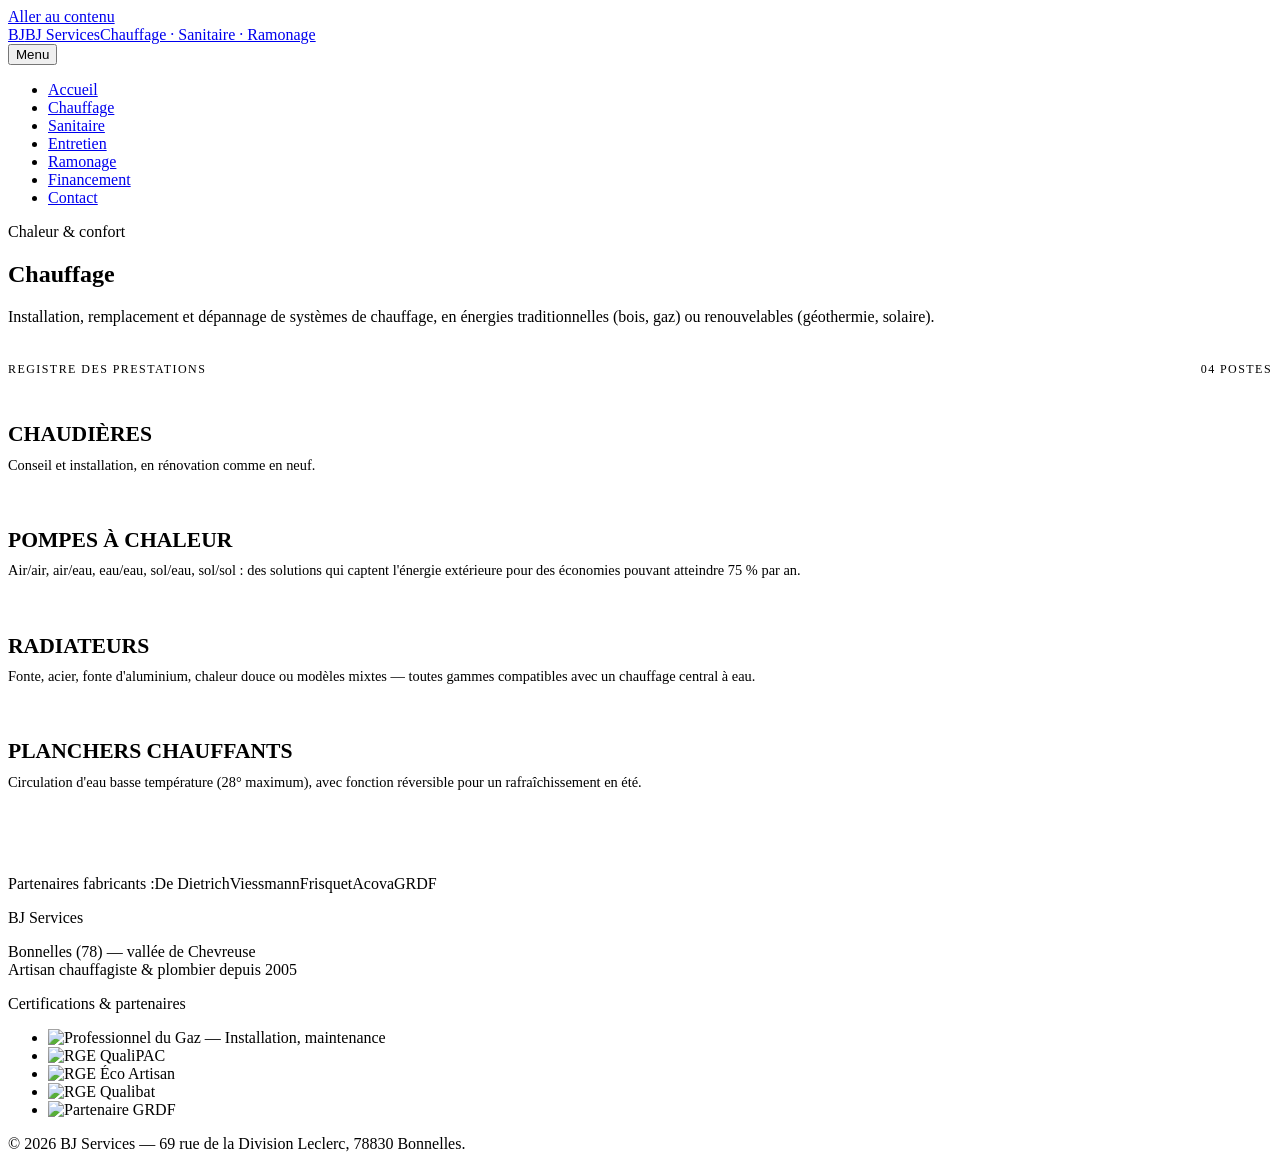
==== commit 5db3ed25: "Preview: build depuis victor-bjservices-site@fb333dcd0f272f1ad9d2e77c88488e6062c4540c" ====
--- a/chauffage/index.html
+++ b/chauffage/index.html
@@ -1,2 +1,2 @@
-<!DOCTYPE html><html lang="fr"><head><meta charset="utf-8"><link rel="icon" type="image/svg+xml" href="/victor-bjservices-site-preview/favicon.svg"><meta name="viewport" content="width=device-width, initial-scale=1"><meta name="description" content="BJ Services — chauffagiste et plombier certifié RGE à Bonnelles (78), vallée de Chevreuse depuis 2005."><meta name="generator" content="Astro v7.1.3"><title>Chauffage — BJ Services</title><link rel="stylesheet" href="/victor-bjservices-site-preview/_astro/Layout.DNBl5iRi.css"><style>.fiche-registre[data-astro-cid-yslho6dk]{border-bottom:2px solid var(--ligne);margin-bottom:3.5rem}.fiche-head[data-astro-cid-yslho6dk]{border-bottom:2px solid var(--ligne);letter-spacing:.12em;text-transform:uppercase;color:var(--encre-faible);justify-content:space-between;align-items:baseline;padding:1.25rem 0;font-size:.75rem;display:flex}.fiche-list[data-astro-cid-yslho6dk]{margin:0;padding:0;list-style:none}.fiche-row[data-astro-cid-yslho6dk]{border-bottom:1px solid var(--ligne-faible);grid-template-columns:60px 1fr;align-items:baseline;gap:24px;padding:1.6rem 0;display:grid}.fiche-row[data-astro-cid-yslho6dk]:last-child{border-bottom:none}.fiche-num[data-astro-cid-yslho6dk]{color:var(--encre-faible);font-size:.75rem}.fiche-body[data-astro-cid-yslho6dk] h2[data-astro-cid-yslho6dk]{font-family:var(--font-display);text-transform:uppercase;margin:0 0 .4rem;font-size:1.35rem}.fiche-body[data-astro-cid-yslho6dk] p[data-astro-cid-yslho6dk]{color:var(--encre-douce);margin:0;font-size:.9rem;line-height:1.6}@media (width<=700px){.fiche-row[data-astro-cid-yslho6dk]{grid-template-columns:40px 1fr;gap:16px}}
-</style></head><body><a class="skip-link" href="#contenu">Aller au contenu</a><header><div class="header-inner"><a class="brand" href="/victor-bjservices-site-preview/"><span class="brand-medal" aria-hidden="true">BJ</span><span class="brand-text"><span class="brand-name">BJ Services</span><span class="brand-tag">Chauffage · Sanitaire · Ramonage</span></span></a><nav aria-label="Navigation principale"><button class="nav-toggle" aria-expanded="false" aria-controls="menu-principal"><span></span><span></span><span></span><span class="sr-only">Menu</span></button><ul id="menu-principal"><li><a href="/victor-bjservices-site-preview/">Accueil</a></li><li><a href="/victor-bjservices-site-preview/chauffage" aria-current="page">Chauffage</a></li><li><a href="/victor-bjservices-site-preview/sanitaire">Sanitaire</a></li><li><a href="/victor-bjservices-site-preview/entretien">Entretien</a></li><li><a href="/victor-bjservices-site-preview/ramonage">Ramonage</a></li><li><a href="/victor-bjservices-site-preview/financement">Financement</a></li><li><a href="/victor-bjservices-site-preview/contact">Contact</a></li></ul></nav></div></header><main id="contenu"><section class="page-hero" data-astro-cid-yslho6dk><p class="eyebrow" data-astro-cid-yslho6dk>Chaleur &amp; confort</p><h1 data-astro-cid-yslho6dk>Chauffage</h1><p class="lede" data-astro-cid-yslho6dk>Installation, remplacement et dépannage de systèmes de chauffage, en énergies traditionnelles (bois, gaz) ou renouvelables (géothermie, solaire).</p></section><section class="fiche-registre" aria-label="Prestations chauffage" data-astro-cid-yslho6dk><div class="fiche-head" data-astro-cid-yslho6dk><span data-astro-cid-yslho6dk>Registre des prestations</span><span data-astro-cid-yslho6dk>04 postes</span></div><ol class="fiche-list" data-astro-cid-yslho6dk><li class="fiche-row" data-reveal data-astro-cid-yslho6dk><span class="fiche-num" aria-hidden="true" data-astro-cid-yslho6dk>01</span><div class="fiche-body" data-astro-cid-yslho6dk><h2 data-astro-cid-yslho6dk>Chaudières</h2><p data-astro-cid-yslho6dk>Conseil et installation, en rénovation comme en neuf.</p></div></li><li class="fiche-row" data-reveal style="transition-delay:70ms" data-astro-cid-yslho6dk><span class="fiche-num" aria-hidden="true" data-astro-cid-yslho6dk>02</span><div class="fiche-body" data-astro-cid-yslho6dk><h2 data-astro-cid-yslho6dk>Pompes à chaleur</h2><p data-astro-cid-yslho6dk>Air/air, air/eau, eau/eau, sol/eau, sol/sol : des solutions qui captent l'énergie extérieure pour des économies pouvant atteindre <span class="stat" data-astro-cid-yslho6dk>75&nbsp;%</span> par an.</p></div></li><li class="fiche-row" data-reveal style="transition-delay:140ms" data-astro-cid-yslho6dk><span class="fiche-num" aria-hidden="true" data-astro-cid-yslho6dk>03</span><div class="fiche-body" data-astro-cid-yslho6dk><h2 data-astro-cid-yslho6dk>Radiateurs</h2><p data-astro-cid-yslho6dk>Fonte, acier, fonte d'aluminium, chaleur douce ou modèles mixtes — toutes gammes compatibles avec un chauffage central à eau.</p></div></li><li class="fiche-row" data-reveal style="transition-delay:210ms" data-astro-cid-yslho6dk><span class="fiche-num" aria-hidden="true" data-astro-cid-yslho6dk>04</span><div class="fiche-body" data-astro-cid-yslho6dk><h2 data-astro-cid-yslho6dk>Planchers chauffants</h2><p data-astro-cid-yslho6dk>Circulation d'eau basse température (<span class="stat" data-astro-cid-yslho6dk>28°</span> maximum), avec fonction réversible pour un rafraîchissement en été.</p></div></li></ol></section><p class="partners" data-astro-cid-yslho6dk><span class="label" data-astro-cid-yslho6dk>Partenaires fabricants :</span><span class="chip" data-astro-cid-yslho6dk>De Dietrich</span><span class="chip" data-astro-cid-yslho6dk>Viessmann</span><span class="chip" data-astro-cid-yslho6dk>Frisquet</span><span class="chip" data-astro-cid-yslho6dk>Acova</span><span class="chip" data-astro-cid-yslho6dk>GRDF</span></p></main><footer><div class="footer-inner"><div class="footer-brand"><p class="footer-title">BJ Services</p><p class="footer-meta">Bonnelles (78) — vallée de Chevreuse<br>Artisan chauffagiste &amp; plombier depuis 2005</p></div><div class="footer-certs"><p class="eyebrow eyebrow-light">Certifications &amp; partenaires</p><ul class="certs"><li class="medal"><img src="/victor-bjservices-site-preview/images/cert-professionnel-gaz.jpg" alt="Professionnel du Gaz — Installation, maintenance" height="30" loading="lazy"></li><li class="medal"><img src="/victor-bjservices-site-preview/images/cert-rge-qualipac.png" alt="RGE QualiPAC" height="30" loading="lazy"></li><li class="medal"><img src="/victor-bjservices-site-preview/images/cert-eco-artisan.jpg" alt="RGE Éco Artisan" height="30" loading="lazy"></li><li class="medal"><img src="/victor-bjservices-site-preview/images/cert-qualibat.jpg" alt="RGE Qualibat" height="30" loading="lazy"></li><li class="medal"><img src="/victor-bjservices-site-preview/images/partenaire-grdf.png" alt="Partenaire GRDF" height="30" loading="lazy"></li></ul></div></div><p class="footer-legal">© 2026 BJ Services — 69 rue de la Division Leclerc, 78830 Bonnelles.</p></footer><script type="module">try{let e=document.querySelectorAll(`[data-reveal]`),t=new IntersectionObserver(e=>{for(let n of e)n.isIntersecting&&(n.target.classList.add(`is-visible`),t.unobserve(n.target))},{threshold:.12,rootMargin:`0px 0px -40px 0px`});e.forEach(e=>t.observe(e)),document.documentElement.classList.add(`js-reveal`),window.setTimeout(()=>{e.forEach(e=>e.classList.add(`is-visible`))},1200)}catch{}var e=document.querySelector(`.nav-toggle`),t=document.getElementById(`menu-principal`);e?.addEventListener(`click`,()=>{let t=document.body.classList.toggle(`nav-open`);e.setAttribute(`aria-expanded`,String(t))}),t?.addEventListener(`click`,e=>{e.target.tagName===`A`&&document.body.classList.remove(`nav-open`)});</script></body></html>+<!DOCTYPE html><html lang="fr"><head><meta charset="utf-8"><link rel="icon" type="image/svg+xml" href="/victor-bjservices-site-preview/favicon.svg"><meta name="viewport" content="width=device-width, initial-scale=1"><meta name="description" content="BJ Services — chauffagiste et plombier certifié RGE à Bonnelles (78), vallée de Chevreuse depuis 2005."><meta name="generator" content="Astro v7.1.3"><title>Chauffage — BJ Services</title><link rel="stylesheet" href="/victor-bjservices-site-preview/_astro/Layout.DNEbrku2.css"><style>.fiche-registre[data-astro-cid-yslho6dk]{border-bottom:2px solid var(--ligne);margin-bottom:3.5rem}.fiche-head[data-astro-cid-yslho6dk]{border-bottom:2px solid var(--ligne);letter-spacing:.12em;text-transform:uppercase;color:var(--encre-faible);justify-content:space-between;align-items:baseline;padding:1.25rem 0;font-size:.75rem;display:flex}.fiche-list[data-astro-cid-yslho6dk]{margin:0;padding:0;list-style:none}.fiche-row[data-astro-cid-yslho6dk]{border-bottom:1px solid var(--ligne-faible);padding:1.6rem 0}.fiche-row[data-astro-cid-yslho6dk]:last-child{border-bottom:none}.fiche-body[data-astro-cid-yslho6dk] h2[data-astro-cid-yslho6dk]{font-family:var(--font-display);text-transform:uppercase;margin:0 0 .4rem;font-size:1.35rem}.fiche-body[data-astro-cid-yslho6dk] p[data-astro-cid-yslho6dk]{color:var(--encre-douce);margin:0;font-size:.9rem;line-height:1.6}
+</style></head><body><a class="skip-link" href="#contenu">Aller au contenu</a><header><div class="header-inner"><a class="brand" href="/victor-bjservices-site-preview/"><span class="brand-medal" aria-hidden="true">BJ</span><span class="brand-text"><span class="brand-name">BJ Services</span><span class="brand-tag">Chauffage · Sanitaire · Ramonage</span></span></a><nav aria-label="Navigation principale"><button class="nav-toggle" aria-expanded="false" aria-controls="menu-principal"><span></span><span></span><span></span><span class="sr-only">Menu</span></button><ul id="menu-principal"><li><a href="/victor-bjservices-site-preview/">Accueil</a></li><li><a href="/victor-bjservices-site-preview/chauffage" aria-current="page">Chauffage</a></li><li><a href="/victor-bjservices-site-preview/sanitaire">Sanitaire</a></li><li><a href="/victor-bjservices-site-preview/entretien">Entretien</a></li><li><a href="/victor-bjservices-site-preview/ramonage">Ramonage</a></li><li><a href="/victor-bjservices-site-preview/financement">Financement</a></li><li><a href="/victor-bjservices-site-preview/contact">Contact</a></li></ul></nav></div></header><main id="contenu"><section class="page-hero" data-astro-cid-yslho6dk><p class="eyebrow" data-astro-cid-yslho6dk>Chaleur &amp; confort</p><h1 data-astro-cid-yslho6dk>Chauffage</h1><p class="lede" data-astro-cid-yslho6dk>Installation, remplacement et dépannage de systèmes de chauffage, en énergies traditionnelles (bois, gaz) ou renouvelables (géothermie, solaire).</p></section><section class="fiche-registre" aria-label="Prestations chauffage" data-astro-cid-yslho6dk><div class="fiche-head" data-astro-cid-yslho6dk><span data-astro-cid-yslho6dk>Registre des prestations</span><span data-astro-cid-yslho6dk>04 postes</span></div><ol class="fiche-list" data-astro-cid-yslho6dk><li class="fiche-row" data-reveal data-astro-cid-yslho6dk><div class="fiche-body" data-astro-cid-yslho6dk><h2 data-astro-cid-yslho6dk>Chaudières</h2><p data-astro-cid-yslho6dk>Conseil et installation, en rénovation comme en neuf.</p></div></li><li class="fiche-row" data-reveal style="transition-delay:70ms" data-astro-cid-yslho6dk><div class="fiche-body" data-astro-cid-yslho6dk><h2 data-astro-cid-yslho6dk>Pompes à chaleur</h2><p data-astro-cid-yslho6dk>Air/air, air/eau, eau/eau, sol/eau, sol/sol : des solutions qui captent l'énergie extérieure pour des économies pouvant atteindre <span class="stat" data-astro-cid-yslho6dk>75&nbsp;%</span> par an.</p></div></li><li class="fiche-row" data-reveal style="transition-delay:140ms" data-astro-cid-yslho6dk><div class="fiche-body" data-astro-cid-yslho6dk><h2 data-astro-cid-yslho6dk>Radiateurs</h2><p data-astro-cid-yslho6dk>Fonte, acier, fonte d'aluminium, chaleur douce ou modèles mixtes — toutes gammes compatibles avec un chauffage central à eau.</p></div></li><li class="fiche-row" data-reveal style="transition-delay:210ms" data-astro-cid-yslho6dk><div class="fiche-body" data-astro-cid-yslho6dk><h2 data-astro-cid-yslho6dk>Planchers chauffants</h2><p data-astro-cid-yslho6dk>Circulation d'eau basse température (<span class="stat" data-astro-cid-yslho6dk>28°</span> maximum), avec fonction réversible pour un rafraîchissement en été.</p></div></li></ol></section><p class="partners" data-astro-cid-yslho6dk><span class="label" data-astro-cid-yslho6dk>Partenaires fabricants :</span><span class="chip" data-astro-cid-yslho6dk>De Dietrich</span><span class="chip" data-astro-cid-yslho6dk>Viessmann</span><span class="chip" data-astro-cid-yslho6dk>Frisquet</span><span class="chip" data-astro-cid-yslho6dk>Acova</span><span class="chip" data-astro-cid-yslho6dk>GRDF</span></p></main><footer><div class="footer-inner"><div class="footer-brand"><p class="footer-title">BJ Services</p><p class="footer-meta">Bonnelles (78) — vallée de Chevreuse<br>Artisan chauffagiste &amp; plombier depuis 2005</p></div><div class="footer-certs"><p class="eyebrow eyebrow-light">Certifications &amp; partenaires</p><ul class="certs"><li class="medal"><img src="/victor-bjservices-site-preview/images/cert-professionnel-gaz.jpg" alt="Professionnel du Gaz — Installation, maintenance" height="30" loading="lazy"></li><li class="medal"><img src="/victor-bjservices-site-preview/images/cert-rge-qualipac.png" alt="RGE QualiPAC" height="30" loading="lazy"></li><li class="medal"><img src="/victor-bjservices-site-preview/images/cert-eco-artisan.jpg" alt="RGE Éco Artisan" height="30" loading="lazy"></li><li class="medal"><img src="/victor-bjservices-site-preview/images/cert-qualibat.jpg" alt="RGE Qualibat" height="30" loading="lazy"></li><li class="medal"><img src="/victor-bjservices-site-preview/images/partenaire-grdf.png" alt="Partenaire GRDF" height="30" loading="lazy"></li></ul></div></div><p class="footer-legal">© 2026 BJ Services — 69 rue de la Division Leclerc, 78830 Bonnelles.</p></footer><script type="module">try{let e=document.querySelectorAll(`[data-reveal]`),t=new IntersectionObserver(e=>{for(let n of e)n.isIntersecting&&(n.target.classList.add(`is-visible`),t.unobserve(n.target))},{threshold:.12,rootMargin:`0px 0px -40px 0px`});e.forEach(e=>t.observe(e)),document.documentElement.classList.add(`js-reveal`),window.setTimeout(()=>{e.forEach(e=>e.classList.add(`is-visible`))},1200)}catch{}var e=document.querySelector(`.nav-toggle`),t=document.getElementById(`menu-principal`);e?.addEventListener(`click`,()=>{let t=document.body.classList.toggle(`nav-open`);e.setAttribute(`aria-expanded`,String(t))}),t?.addEventListener(`click`,e=>{e.target.tagName===`A`&&document.body.classList.remove(`nav-open`)});</script></body></html>
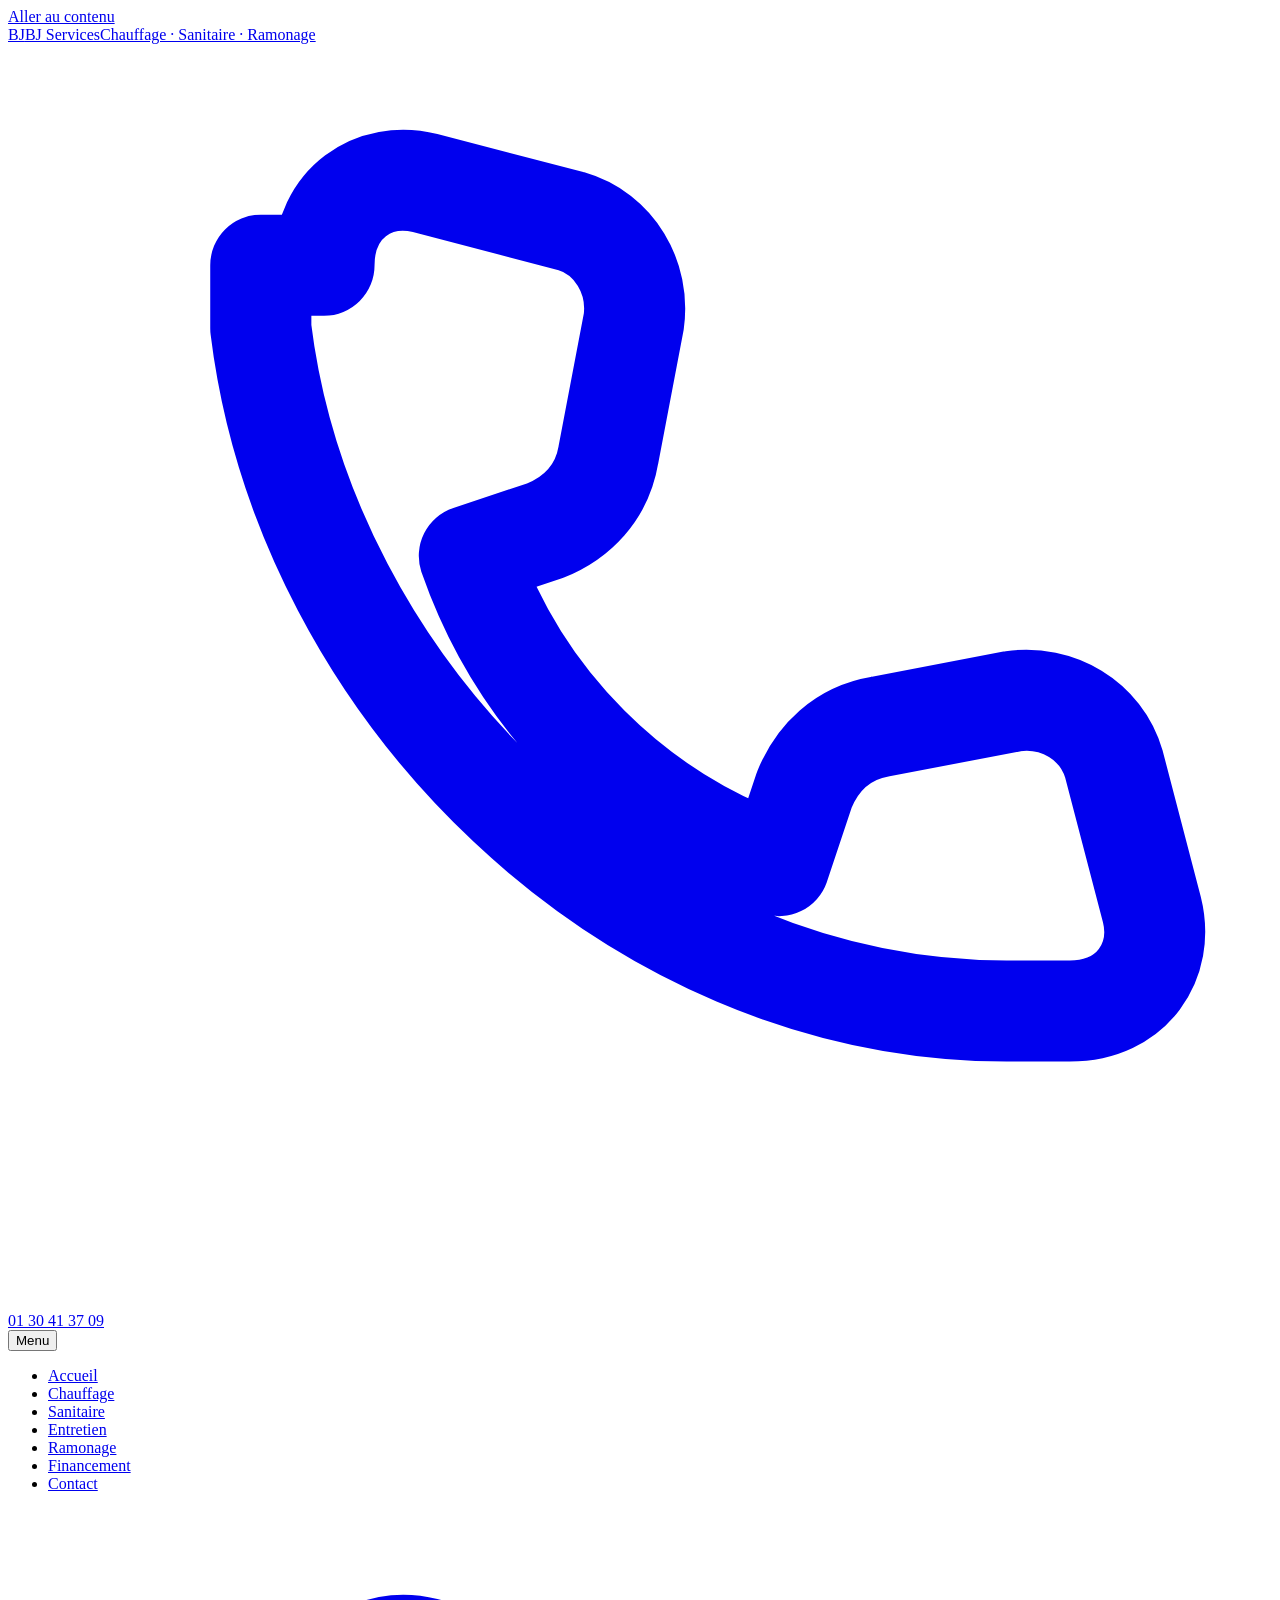
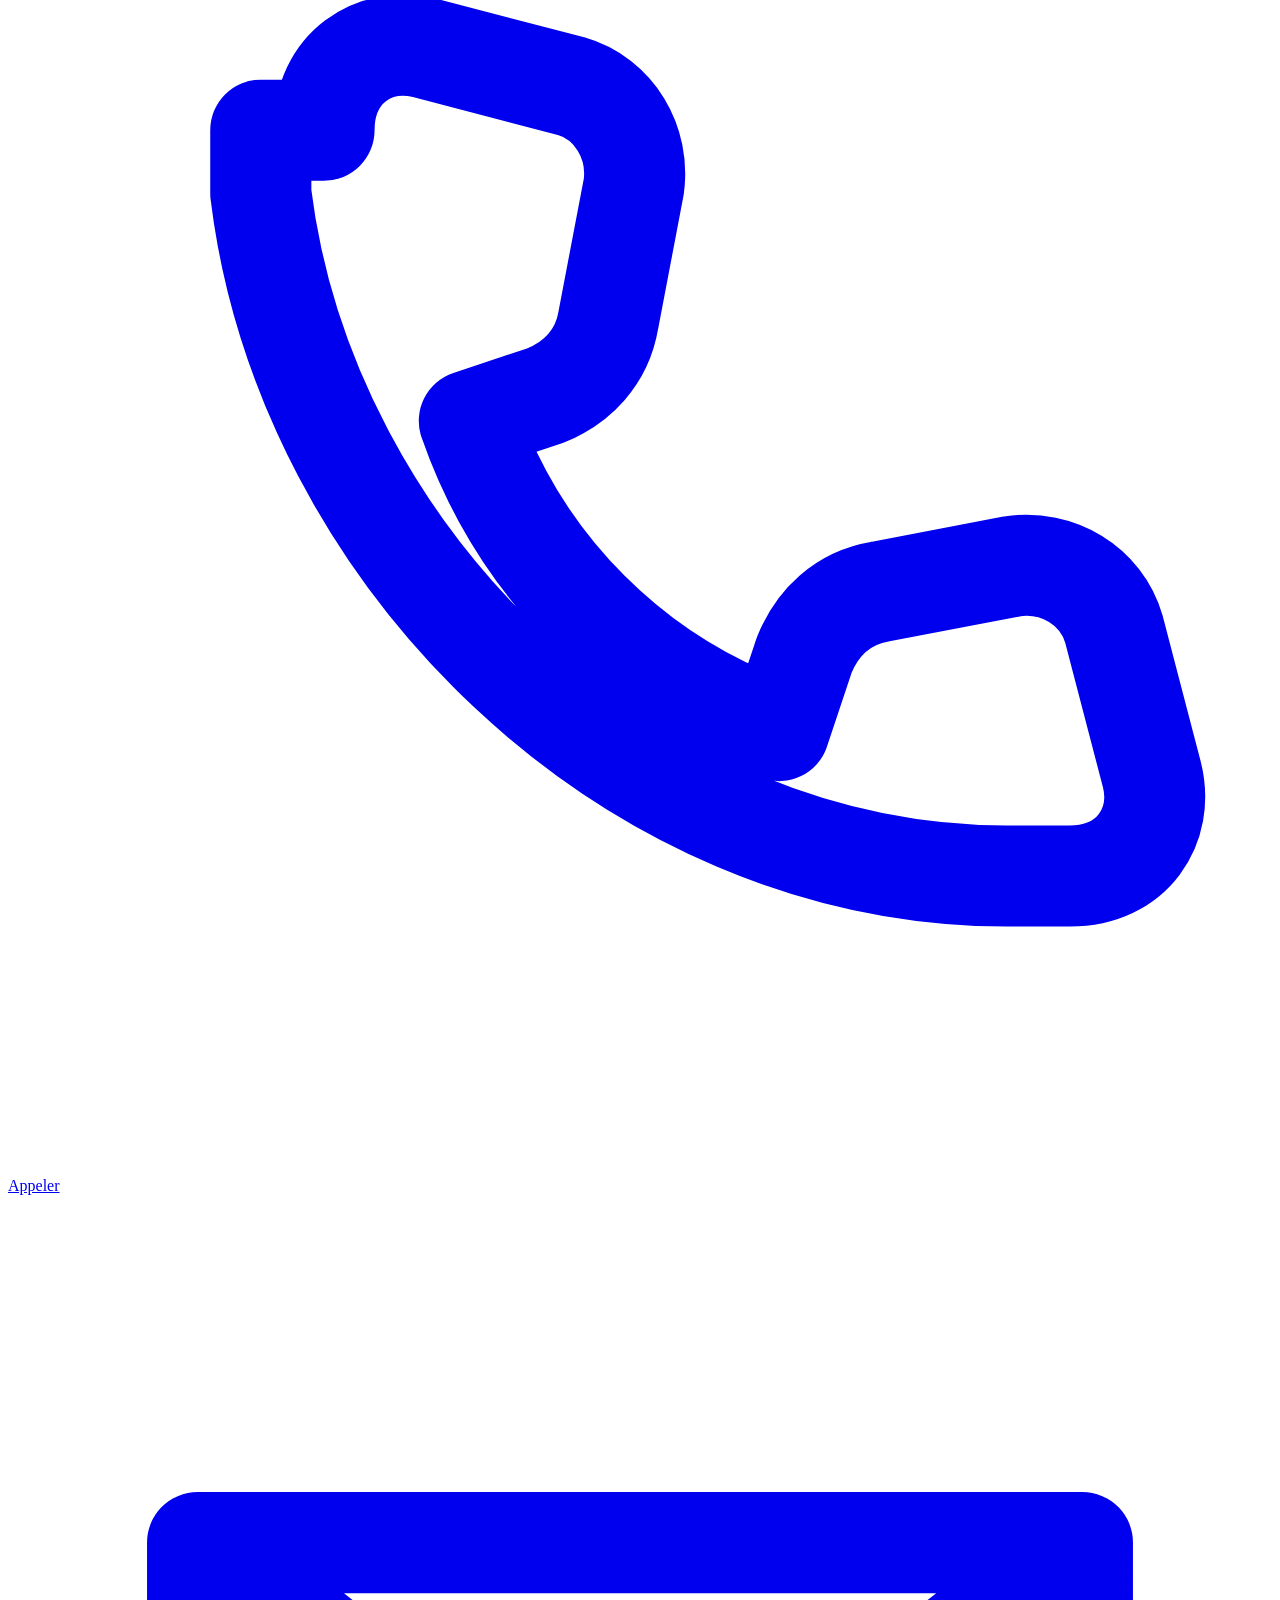
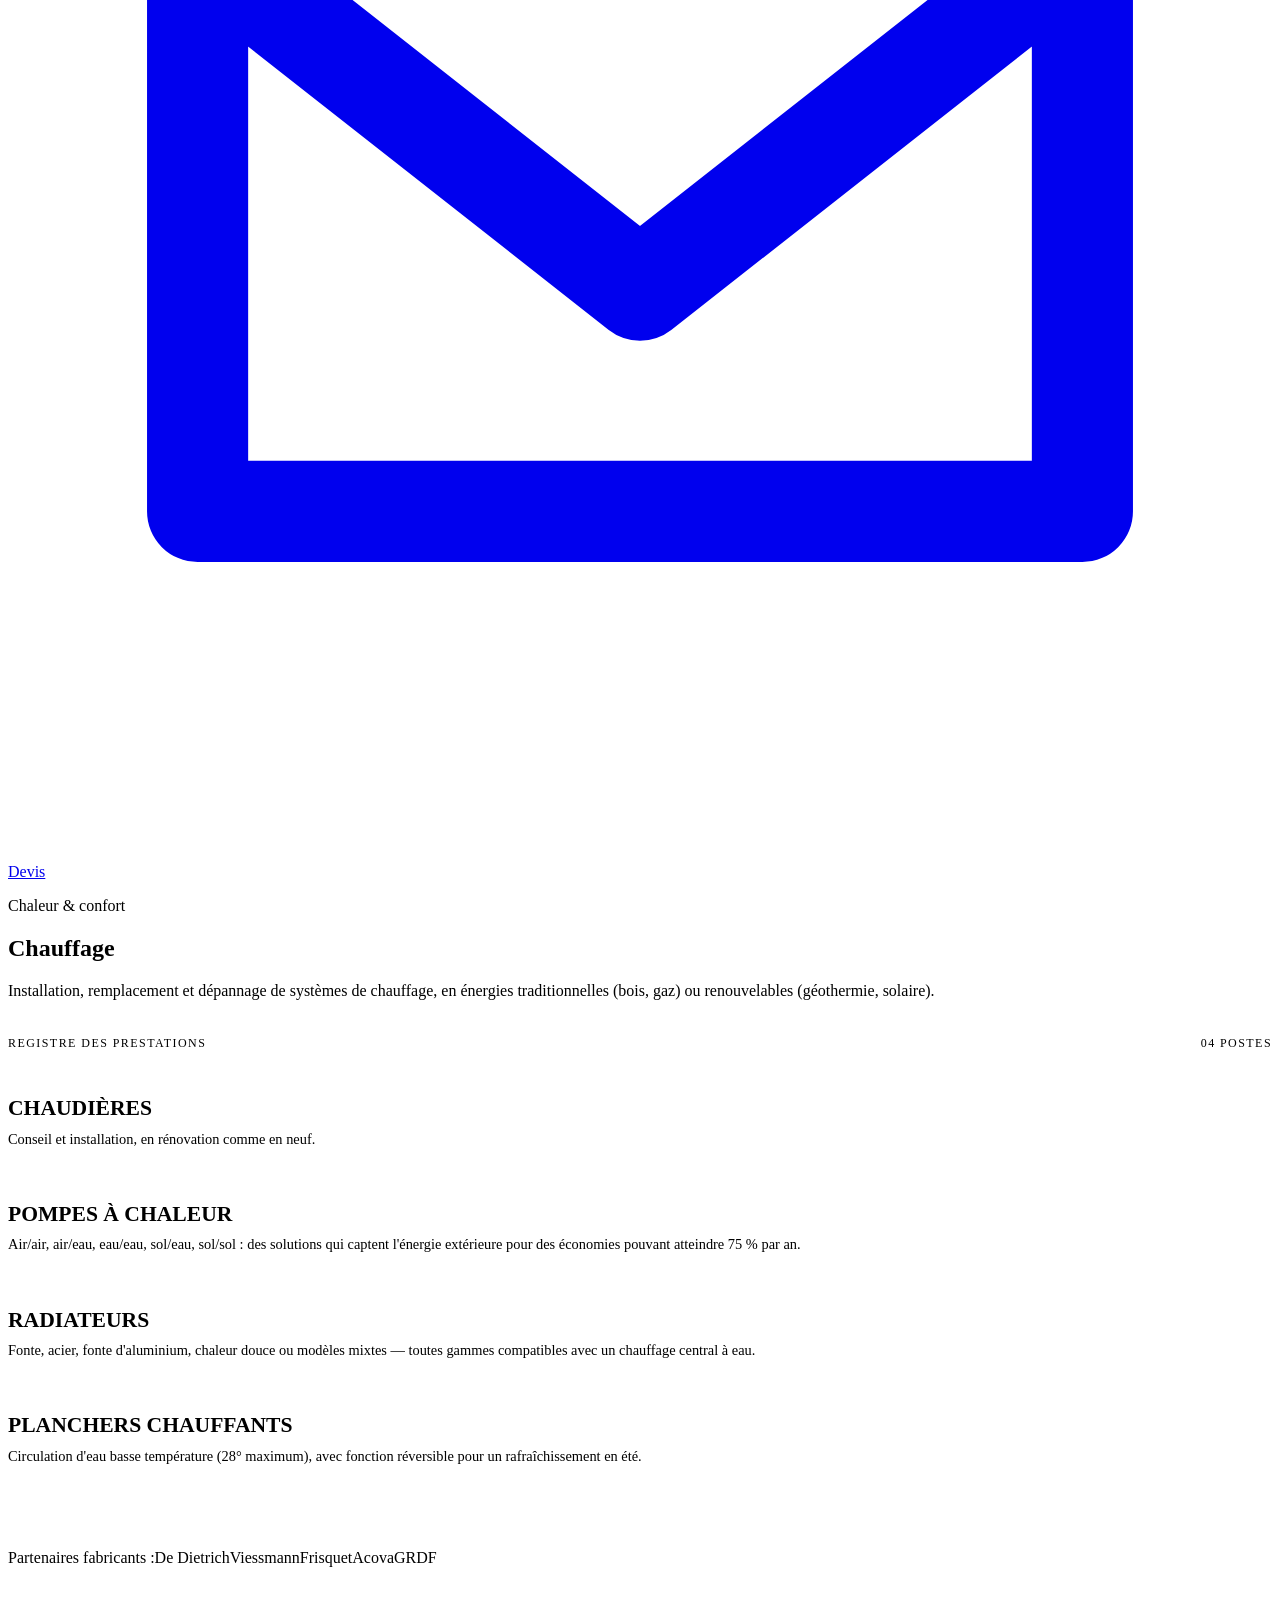
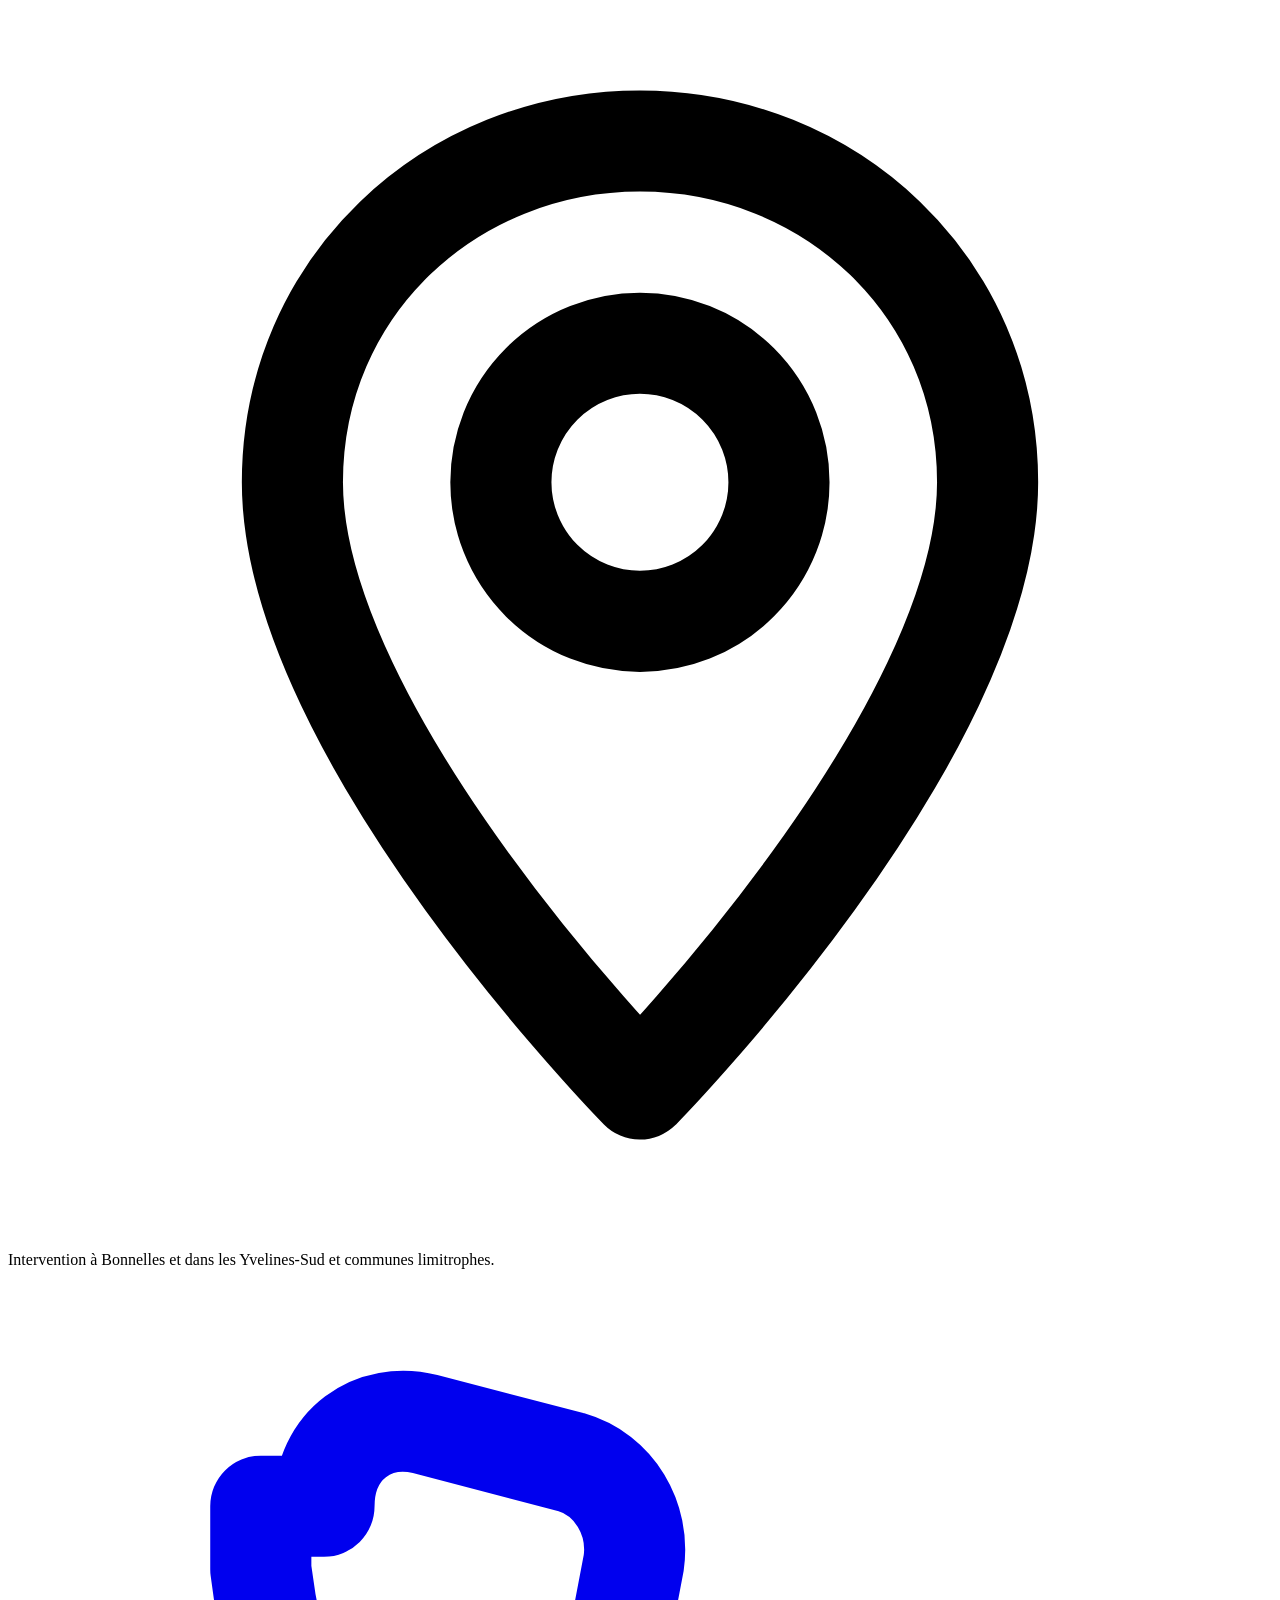
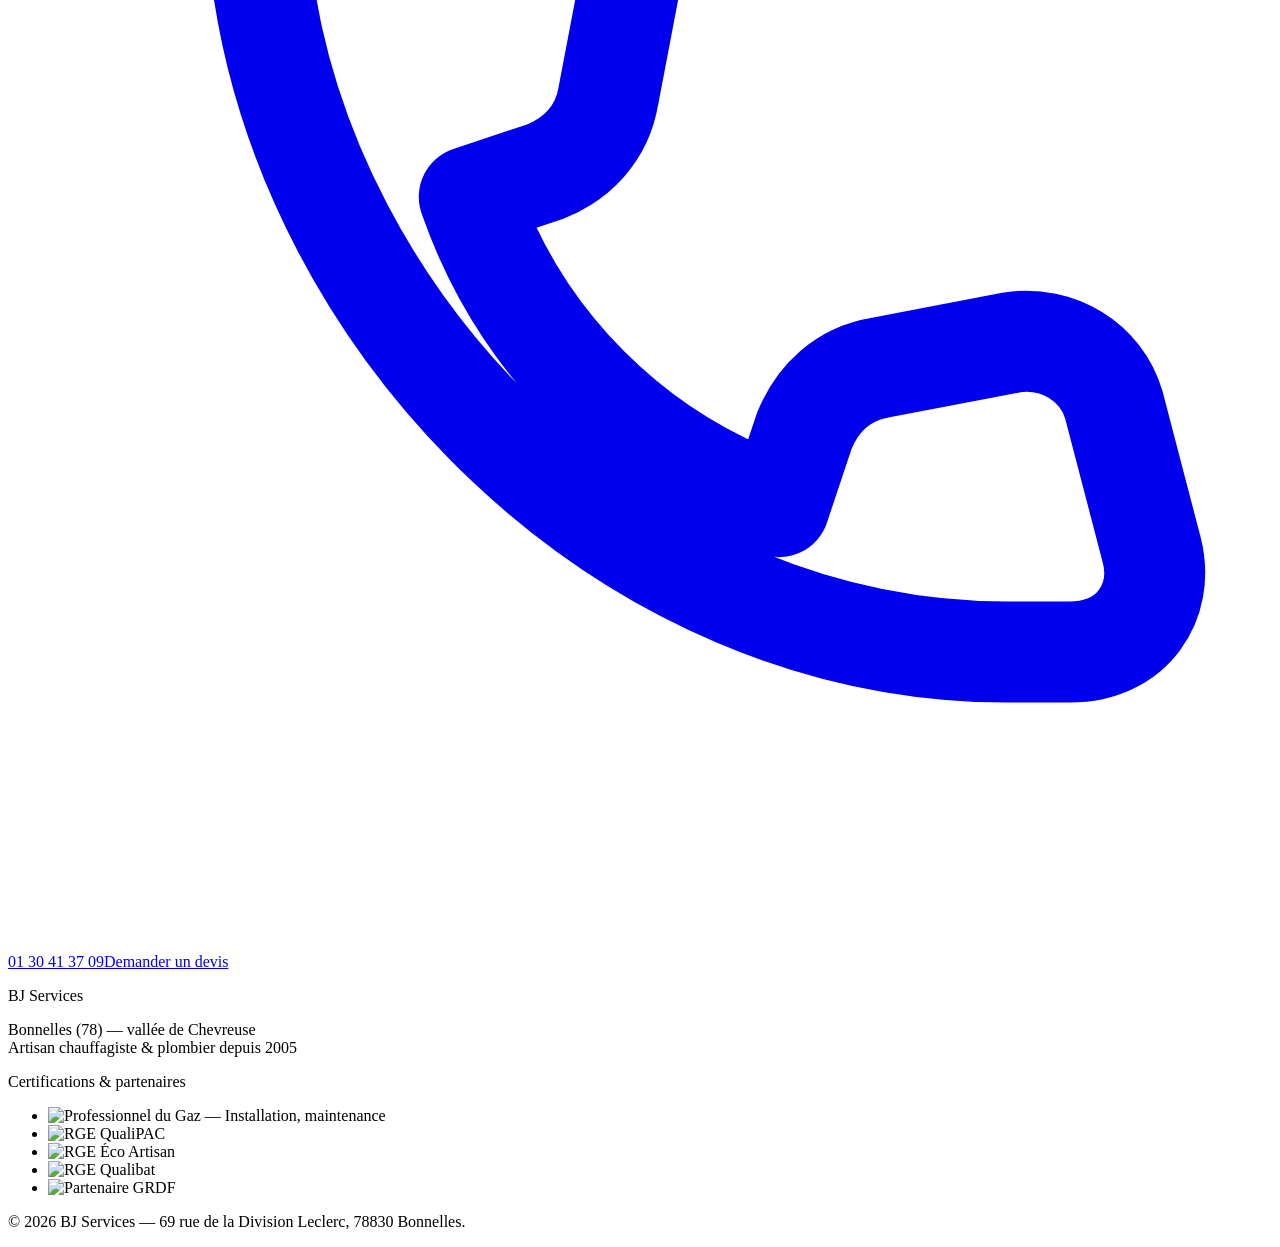
==== commit 9ae2fcb5: "Preview: build depuis victor-bjservices-site@3c012e31ae33873efd87fb8332b811b607095765" ====
--- a/chauffage/index.html
+++ b/chauffage/index.html
@@ -1,2 +1,7 @@
-<!DOCTYPE html><html lang="fr"><head><meta charset="utf-8"><link rel="icon" type="image/svg+xml" href="/victor-bjservices-site-preview/favicon.svg"><meta name="viewport" content="width=device-width, initial-scale=1"><meta name="description" content="BJ Services — chauffagiste et plombier certifié RGE à Bonnelles (78), vallée de Chevreuse depuis 2005."><meta name="generator" content="Astro v7.1.3"><title>Chauffage — BJ Services</title><link rel="stylesheet" href="/victor-bjservices-site-preview/_astro/Layout.DNEbrku2.css"><style>.fiche-registre[data-astro-cid-yslho6dk]{border-bottom:2px solid var(--ligne);margin-bottom:3.5rem}.fiche-head[data-astro-cid-yslho6dk]{border-bottom:2px solid var(--ligne);letter-spacing:.12em;text-transform:uppercase;color:var(--encre-faible);justify-content:space-between;align-items:baseline;padding:1.25rem 0;font-size:.75rem;display:flex}.fiche-list[data-astro-cid-yslho6dk]{margin:0;padding:0;list-style:none}.fiche-row[data-astro-cid-yslho6dk]{border-bottom:1px solid var(--ligne-faible);padding:1.6rem 0}.fiche-row[data-astro-cid-yslho6dk]:last-child{border-bottom:none}.fiche-body[data-astro-cid-yslho6dk] h2[data-astro-cid-yslho6dk]{font-family:var(--font-display);text-transform:uppercase;margin:0 0 .4rem;font-size:1.35rem}.fiche-body[data-astro-cid-yslho6dk] p[data-astro-cid-yslho6dk]{color:var(--encre-douce);margin:0;font-size:.9rem;line-height:1.6}
-</style></head><body><a class="skip-link" href="#contenu">Aller au contenu</a><header><div class="header-inner"><a class="brand" href="/victor-bjservices-site-preview/"><span class="brand-medal" aria-hidden="true">BJ</span><span class="brand-text"><span class="brand-name">BJ Services</span><span class="brand-tag">Chauffage · Sanitaire · Ramonage</span></span></a><nav aria-label="Navigation principale"><button class="nav-toggle" aria-expanded="false" aria-controls="menu-principal"><span></span><span></span><span></span><span class="sr-only">Menu</span></button><ul id="menu-principal"><li><a href="/victor-bjservices-site-preview/">Accueil</a></li><li><a href="/victor-bjservices-site-preview/chauffage" aria-current="page">Chauffage</a></li><li><a href="/victor-bjservices-site-preview/sanitaire">Sanitaire</a></li><li><a href="/victor-bjservices-site-preview/entretien">Entretien</a></li><li><a href="/victor-bjservices-site-preview/ramonage">Ramonage</a></li><li><a href="/victor-bjservices-site-preview/financement">Financement</a></li><li><a href="/victor-bjservices-site-preview/contact">Contact</a></li></ul></nav></div></header><main id="contenu"><section class="page-hero" data-astro-cid-yslho6dk><p class="eyebrow" data-astro-cid-yslho6dk>Chaleur &amp; confort</p><h1 data-astro-cid-yslho6dk>Chauffage</h1><p class="lede" data-astro-cid-yslho6dk>Installation, remplacement et dépannage de systèmes de chauffage, en énergies traditionnelles (bois, gaz) ou renouvelables (géothermie, solaire).</p></section><section class="fiche-registre" aria-label="Prestations chauffage" data-astro-cid-yslho6dk><div class="fiche-head" data-astro-cid-yslho6dk><span data-astro-cid-yslho6dk>Registre des prestations</span><span data-astro-cid-yslho6dk>04 postes</span></div><ol class="fiche-list" data-astro-cid-yslho6dk><li class="fiche-row" data-reveal data-astro-cid-yslho6dk><div class="fiche-body" data-astro-cid-yslho6dk><h2 data-astro-cid-yslho6dk>Chaudières</h2><p data-astro-cid-yslho6dk>Conseil et installation, en rénovation comme en neuf.</p></div></li><li class="fiche-row" data-reveal style="transition-delay:70ms" data-astro-cid-yslho6dk><div class="fiche-body" data-astro-cid-yslho6dk><h2 data-astro-cid-yslho6dk>Pompes à chaleur</h2><p data-astro-cid-yslho6dk>Air/air, air/eau, eau/eau, sol/eau, sol/sol : des solutions qui captent l'énergie extérieure pour des économies pouvant atteindre <span class="stat" data-astro-cid-yslho6dk>75&nbsp;%</span> par an.</p></div></li><li class="fiche-row" data-reveal style="transition-delay:140ms" data-astro-cid-yslho6dk><div class="fiche-body" data-astro-cid-yslho6dk><h2 data-astro-cid-yslho6dk>Radiateurs</h2><p data-astro-cid-yslho6dk>Fonte, acier, fonte d'aluminium, chaleur douce ou modèles mixtes — toutes gammes compatibles avec un chauffage central à eau.</p></div></li><li class="fiche-row" data-reveal style="transition-delay:210ms" data-astro-cid-yslho6dk><div class="fiche-body" data-astro-cid-yslho6dk><h2 data-astro-cid-yslho6dk>Planchers chauffants</h2><p data-astro-cid-yslho6dk>Circulation d'eau basse température (<span class="stat" data-astro-cid-yslho6dk>28°</span> maximum), avec fonction réversible pour un rafraîchissement en été.</p></div></li></ol></section><p class="partners" data-astro-cid-yslho6dk><span class="label" data-astro-cid-yslho6dk>Partenaires fabricants :</span><span class="chip" data-astro-cid-yslho6dk>De Dietrich</span><span class="chip" data-astro-cid-yslho6dk>Viessmann</span><span class="chip" data-astro-cid-yslho6dk>Frisquet</span><span class="chip" data-astro-cid-yslho6dk>Acova</span><span class="chip" data-astro-cid-yslho6dk>GRDF</span></p></main><footer><div class="footer-inner"><div class="footer-brand"><p class="footer-title">BJ Services</p><p class="footer-meta">Bonnelles (78) — vallée de Chevreuse<br>Artisan chauffagiste &amp; plombier depuis 2005</p></div><div class="footer-certs"><p class="eyebrow eyebrow-light">Certifications &amp; partenaires</p><ul class="certs"><li class="medal"><img src="/victor-bjservices-site-preview/images/cert-professionnel-gaz.jpg" alt="Professionnel du Gaz — Installation, maintenance" height="30" loading="lazy"></li><li class="medal"><img src="/victor-bjservices-site-preview/images/cert-rge-qualipac.png" alt="RGE QualiPAC" height="30" loading="lazy"></li><li class="medal"><img src="/victor-bjservices-site-preview/images/cert-eco-artisan.jpg" alt="RGE Éco Artisan" height="30" loading="lazy"></li><li class="medal"><img src="/victor-bjservices-site-preview/images/cert-qualibat.jpg" alt="RGE Qualibat" height="30" loading="lazy"></li><li class="medal"><img src="/victor-bjservices-site-preview/images/partenaire-grdf.png" alt="Partenaire GRDF" height="30" loading="lazy"></li></ul></div></div><p class="footer-legal">© 2026 BJ Services — 69 rue de la Division Leclerc, 78830 Bonnelles.</p></footer><script type="module">try{let e=document.querySelectorAll(`[data-reveal]`),t=new IntersectionObserver(e=>{for(let n of e)n.isIntersecting&&(n.target.classList.add(`is-visible`),t.unobserve(n.target))},{threshold:.12,rootMargin:`0px 0px -40px 0px`});e.forEach(e=>t.observe(e)),document.documentElement.classList.add(`js-reveal`),window.setTimeout(()=>{e.forEach(e=>e.classList.add(`is-visible`))},1200)}catch{}var e=document.querySelector(`.nav-toggle`),t=document.getElementById(`menu-principal`);e?.addEventListener(`click`,()=>{let t=document.body.classList.toggle(`nav-open`);e.setAttribute(`aria-expanded`,String(t))}),t?.addEventListener(`click`,e=>{e.target.tagName===`A`&&document.body.classList.remove(`nav-open`)});</script></body></html>+<!DOCTYPE html><html lang="fr"><head><meta charset="utf-8"><link rel="icon" type="image/svg+xml" href="/victor-bjservices-site-preview/favicon.svg"><meta name="viewport" content="width=device-width, initial-scale=1"><meta name="description" content="BJ Services — chauffagiste et plombier certifié RGE à Bonnelles (78), vallée de Chevreuse depuis 2005."><meta name="generator" content="Astro v7.1.3"><title>Chauffage — BJ Services</title><link rel="stylesheet" href="/victor-bjservices-site-preview/_astro/Layout.Cm8yjy6o.css"><style>.fiche-registre[data-astro-cid-yslho6dk]{border-bottom:2px solid var(--ligne);margin-bottom:3.5rem}.fiche-head[data-astro-cid-yslho6dk]{border-bottom:2px solid var(--ligne);letter-spacing:.12em;text-transform:uppercase;color:var(--encre-faible);justify-content:space-between;align-items:baseline;padding:1.25rem 0;font-size:.75rem;display:flex}.fiche-list[data-astro-cid-yslho6dk]{margin:0;padding:0;list-style:none}.fiche-row[data-astro-cid-yslho6dk]{border-bottom:1px solid var(--ligne-faible);padding:1.6rem 0}.fiche-row[data-astro-cid-yslho6dk]:last-child{border-bottom:none}.fiche-body[data-astro-cid-yslho6dk] h2[data-astro-cid-yslho6dk]{font-family:var(--font-display);text-transform:uppercase;margin:0 0 .4rem;font-size:1.35rem}.fiche-body[data-astro-cid-yslho6dk] p[data-astro-cid-yslho6dk]{color:var(--encre-douce);margin:0;font-size:.9rem;line-height:1.6}
+</style></head><body><a class="skip-link" href="#contenu">Aller au contenu</a><header><div class="header-inner"><a class="brand" href="/victor-bjservices-site-preview/"><span class="brand-medal" aria-hidden="true">BJ</span><span class="brand-text"><span class="brand-name">BJ Services</span><span class="brand-tag">Chauffage · Sanitaire · Ramonage</span></span></a><div class="header-actions"><a class="header-phone" href="tel:+33130413709"><svg class="icon" viewBox="0 0 20 20" fill="none" stroke="currentColor" stroke-width="1.6" stroke-linecap="round" stroke-linejoin="round" aria-hidden="true"><path d="M5 3.5c0-1 .8-1.5 1.6-1.3l2.3.6c.7.2 1.1.9 1 1.6l-.4 2.1c-.1.6-.5 1-1 1.2l-1.2.4c.8 2.3 2.6 4.1 4.9 4.9l.4-1.2c.2-.5.6-.9 1.2-1l2.1-.4c.7-.1 1.4.3 1.6 1l.6 2.3c.2.8-.3 1.6-1.3 1.6h-1C9.8 15.3 4.7 10.2 4 4.5v-1z"></path></svg><span>01 30 41 37 09</span></a><nav aria-label="Navigation principale"><button class="nav-toggle" aria-expanded="false" aria-controls="menu-principal"><span></span><span></span><span></span><span class="sr-only">Menu</span></button><ul id="menu-principal"><li><a href="/victor-bjservices-site-preview/">Accueil</a></li><li><a href="/victor-bjservices-site-preview/chauffage" aria-current="page">Chauffage</a></li><li><a href="/victor-bjservices-site-preview/sanitaire">Sanitaire</a></li><li><a href="/victor-bjservices-site-preview/entretien">Entretien</a></li><li><a href="/victor-bjservices-site-preview/ramonage">Ramonage</a></li><li><a href="/victor-bjservices-site-preview/financement">Financement</a></li><li><a href="/victor-bjservices-site-preview/contact">Contact</a></li></ul></nav></div></div></header><!-- Barre d'appel fixe mobile : sur ce trafic (75-90% mobile pour un
+		     artisan chauffage/plomberie, dépannage compris), le téléphone doit
+		     rester joignable en un geste sans remonter en tête de page —
+		     recommandation confirmée par une agence spécialisée artisan
+		     (expresswebfrance.com) et par les chiffres Think with Google
+		     (60% des mobinautes appellent directement depuis la recherche). --><div class="call-bar"><a class="call-bar-link call-bar-primary" href="tel:+33130413709"><svg class="icon" viewBox="0 0 20 20" fill="none" stroke="currentColor" stroke-width="1.6" stroke-linecap="round" stroke-linejoin="round" aria-hidden="true"><path d="M5 3.5c0-1 .8-1.5 1.6-1.3l2.3.6c.7.2 1.1.9 1 1.6l-.4 2.1c-.1.6-.5 1-1 1.2l-1.2.4c.8 2.3 2.6 4.1 4.9 4.9l.4-1.2c.2-.5.6-.9 1.2-1l2.1-.4c.7-.1 1.4.3 1.6 1l.6 2.3c.2.8-.3 1.6-1.3 1.6h-1C9.8 15.3 4.7 10.2 4 4.5v-1z"></path></svg>Appeler</a><a class="call-bar-link" href="/victor-bjservices-site-preview/contact"><svg class="icon" viewBox="0 0 20 20" fill="none" stroke="currentColor" stroke-width="1.6" stroke-linecap="round" stroke-linejoin="round" aria-hidden="true"><path d="M3 5.5h14v9H3v-9zm0 0l7 5.5 7-5.5"></path></svg>Devis</a></div><main id="contenu"><section class="page-hero" data-astro-cid-yslho6dk><p class="eyebrow" data-astro-cid-yslho6dk>Chaleur &amp; confort</p><h1 data-astro-cid-yslho6dk>Chauffage</h1><p class="lede" data-astro-cid-yslho6dk>Installation, remplacement et dépannage de systèmes de chauffage, en énergies traditionnelles (bois, gaz) ou renouvelables (géothermie, solaire).</p></section><section class="fiche-registre" aria-label="Prestations chauffage" data-astro-cid-yslho6dk><div class="fiche-head" data-astro-cid-yslho6dk><span data-astro-cid-yslho6dk>Registre des prestations</span><span data-astro-cid-yslho6dk>04 postes</span></div><ol class="fiche-list" data-astro-cid-yslho6dk><li class="fiche-row" data-reveal data-astro-cid-yslho6dk><div class="fiche-body" data-astro-cid-yslho6dk><h2 data-astro-cid-yslho6dk>Chaudières</h2><p data-astro-cid-yslho6dk>Conseil et installation, en rénovation comme en neuf.</p></div></li><li class="fiche-row" data-reveal style="transition-delay:70ms" data-astro-cid-yslho6dk><div class="fiche-body" data-astro-cid-yslho6dk><h2 data-astro-cid-yslho6dk>Pompes à chaleur</h2><p data-astro-cid-yslho6dk>Air/air, air/eau, eau/eau, sol/eau, sol/sol : des solutions qui captent l'énergie extérieure pour des économies pouvant atteindre <span class="stat" data-astro-cid-yslho6dk>75&nbsp;%</span> par an.</p></div></li><li class="fiche-row" data-reveal style="transition-delay:140ms" data-astro-cid-yslho6dk><div class="fiche-body" data-astro-cid-yslho6dk><h2 data-astro-cid-yslho6dk>Radiateurs</h2><p data-astro-cid-yslho6dk>Fonte, acier, fonte d'aluminium, chaleur douce ou modèles mixtes — toutes gammes compatibles avec un chauffage central à eau.</p></div></li><li class="fiche-row" data-reveal style="transition-delay:210ms" data-astro-cid-yslho6dk><div class="fiche-body" data-astro-cid-yslho6dk><h2 data-astro-cid-yslho6dk>Planchers chauffants</h2><p data-astro-cid-yslho6dk>Circulation d'eau basse température (<span class="stat" data-astro-cid-yslho6dk>28°</span> maximum), avec fonction réversible pour un rafraîchissement en été.</p></div></li></ol></section><p class="partners" data-astro-cid-yslho6dk><span class="label" data-astro-cid-yslho6dk>Partenaires fabricants :</span><span class="chip" data-astro-cid-yslho6dk>De Dietrich</span><span class="chip" data-astro-cid-yslho6dk>Viessmann</span><span class="chip" data-astro-cid-yslho6dk>Frisquet</span><span class="chip" data-astro-cid-yslho6dk>Acova</span><span class="chip" data-astro-cid-yslho6dk>GRDF</span></p><p class="note-row" data-astro-cid-yslho6dk><svg class="icon" viewBox="0 0 20 20" fill="none" stroke="currentColor" stroke-width="1.6" stroke-linecap="round" stroke-linejoin="round" aria-hidden="true"><path d="M10 2.5c-3 0-5.5 2.3-5.5 5.4 0 4 5.5 9.6 5.5 9.6s5.5-5.6 5.5-9.6c0-3.1-2.5-5.4-5.5-5.4zm0 7.6a2.2 2.2 0 110-4.4 2.2 2.2 0 010 4.4z"></path></svg>Intervention à Bonnelles et dans les Yvelines-Sud et communes limitrophes.</p><div class="cta-row" data-astro-cid-yslho6dk><a class="btn btn-primary" href="tel:+33130413709" data-astro-cid-yslho6dk><svg class="icon" viewBox="0 0 20 20" fill="none" stroke="currentColor" stroke-width="1.6" stroke-linecap="round" stroke-linejoin="round" aria-hidden="true"><path d="M5 3.5c0-1 .8-1.5 1.6-1.3l2.3.6c.7.2 1.1.9 1 1.6l-.4 2.1c-.1.6-.5 1-1 1.2l-1.2.4c.8 2.3 2.6 4.1 4.9 4.9l.4-1.2c.2-.5.6-.9 1.2-1l2.1-.4c.7-.1 1.4.3 1.6 1l.6 2.3c.2.8-.3 1.6-1.3 1.6h-1C9.8 15.3 4.7 10.2 4 4.5v-1z"></path></svg>01 30 41 37 09</a><a class="btn btn-ghost" href="/victor-bjservices-site-preview/contact" data-astro-cid-yslho6dk>Demander un devis</a></div></main><footer><div class="footer-inner"><div class="footer-brand"><p class="footer-title">BJ Services</p><p class="footer-meta">Bonnelles (78) — vallée de Chevreuse<br>Artisan chauffagiste &amp; plombier depuis 2005</p></div><div class="footer-certs"><p class="eyebrow eyebrow-light">Certifications &amp; partenaires</p><ul class="certs"><li class="medal"><img src="/victor-bjservices-site-preview/images/cert-professionnel-gaz.jpg" alt="Professionnel du Gaz — Installation, maintenance" height="30" loading="lazy"></li><li class="medal"><img src="/victor-bjservices-site-preview/images/cert-rge-qualipac.png" alt="RGE QualiPAC" height="30" loading="lazy"></li><li class="medal"><img src="/victor-bjservices-site-preview/images/cert-eco-artisan.jpg" alt="RGE Éco Artisan" height="30" loading="lazy"></li><li class="medal"><img src="/victor-bjservices-site-preview/images/cert-qualibat.jpg" alt="RGE Qualibat" height="30" loading="lazy"></li><li class="medal"><img src="/victor-bjservices-site-preview/images/partenaire-grdf.png" alt="Partenaire GRDF" height="30" loading="lazy"></li></ul></div></div><p class="footer-legal">© 2026 BJ Services — 69 rue de la Division Leclerc, 78830 Bonnelles.</p></footer><script type="module">try{let e=document.querySelectorAll(`[data-reveal]`),t=new IntersectionObserver(e=>{for(let n of e)n.isIntersecting&&(n.target.classList.add(`is-visible`),t.unobserve(n.target))},{threshold:.12,rootMargin:`0px 0px -40px 0px`});e.forEach(e=>t.observe(e)),document.documentElement.classList.add(`js-reveal`),window.setTimeout(()=>{e.forEach(e=>e.classList.add(`is-visible`))},1200)}catch{}var e=document.querySelector(`.nav-toggle`),t=document.getElementById(`menu-principal`);e?.addEventListener(`click`,()=>{let t=document.body.classList.toggle(`nav-open`);e.setAttribute(`aria-expanded`,String(t))}),t?.addEventListener(`click`,e=>{e.target.tagName===`A`&&document.body.classList.remove(`nav-open`)});</script></body></html>
